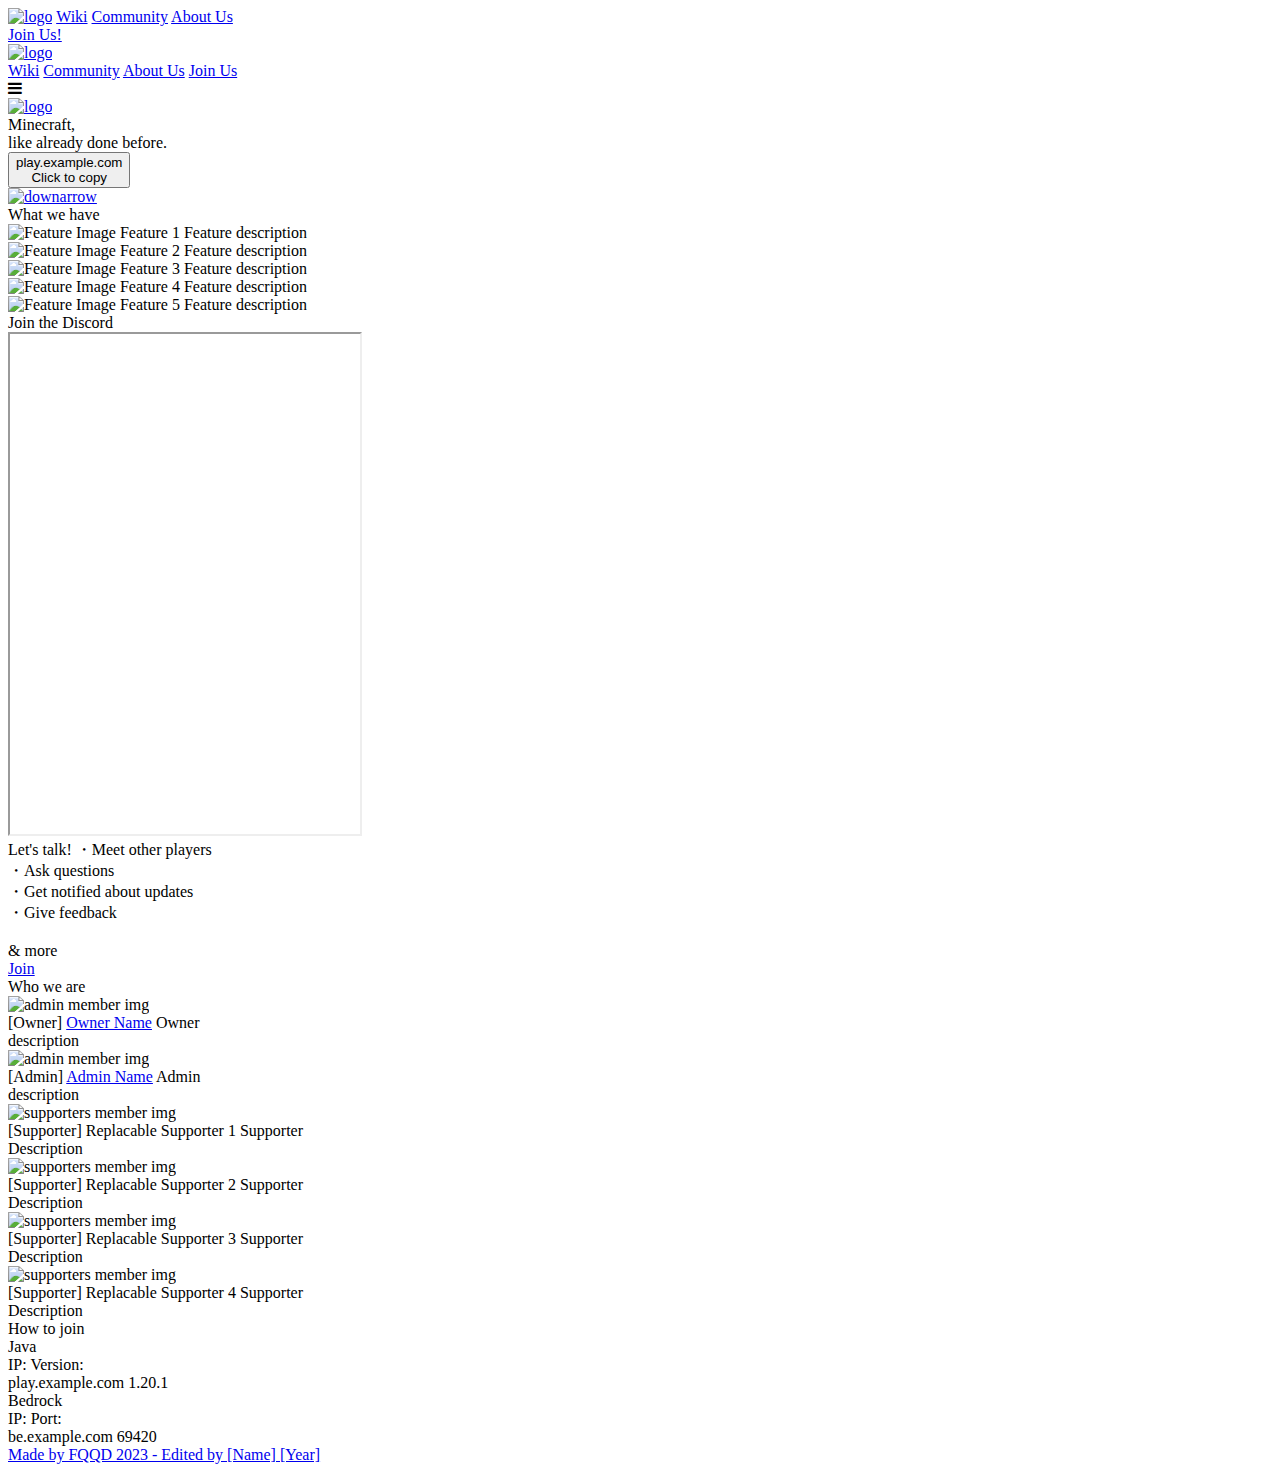
==== index.html @ b7c347bc "moved css" ====
<!DOCTYPE html>
<html lang="en">
  <head>
    <meta charset="UTF-8">
    <meta http-equiv="X-UA-Compatible" content="IE=edge">
    <meta name="viewport" content="width=device-width, initial-scale=1.0">
    <title>[Minecraft Server Name]</title>
    <link rel="icon" type="image/png" href="media/favicon.png">
    <link rel="stylesheet" href="css/style.css">
    <link href="https://fonts.bunny.net/css?family=Space+Grotesk:wght@500&display=swap" rel="stylesheet">
    <link rel="stylesheet" href="https://cdnjs.cloudflare.com/ajax/libs/font-awesome/4.7.0/css/font-awesome.min.css">
</head>
<body>
    <script src="https://ajax.googleapis.com/ajax/libs/jquery/3.5.1/jquery.min.js"></script>
    <nav class="desktop_navbar">
      <a href="#"><img class="desktop_navbar_logo_img" src="media/logo_small.png" alt="logo"></a>
      <a href="https://wiki.example.com/" class="desktop_navbar_link">Wiki</a>
      <a href="#discord" class="desktop_navbar_link scroll">Community</a>
      <a href="#about" class="desktop_navbar_link scroll">About Us</a>
      <div class="desktop_navbar_link2_div">
          <a href="#join" class="desktop_navbar_link2 scroll">Join Us!</a>
      </div>
    </nav>
    <div class="mobile_navbar">
      <a href="#" class="mobile_navbar_logo_img_a"><img class="mobile_navbar_logo_img" src="media/logo_small.png" alt="logo"></a>
      <div id="mobile_navbar_links">
          <a class="mobile_navbar_link" onclick="mobile_navbar_link_hider()" href="https://wiki.example.com/">Wiki</a>
          <a class="mobile_navbar_link scroll" onclick="mobile_navbar_link_hider()" href="#discord">Community</a>
          <a class="mobile_navbar_link scroll" onclick="mobile_navbar_link_hider()" href="#about">About Us</a>
          <a class="mobile_navbar_link scroll" onclick="mobile_navbar_link_hider()" href="#join">Join Us</a>
        </div>
        <div class="icon" onclick="mobile_navbar_link_hider()">
            <i class="fa fa-bars"></i>
        </div>
        <script>
            function mobile_navbar_link_hider() {
            var x = document.getElementById("mobile_navbar_links");
            if (x.style.display === "flex") {
                x.style.display = "none";
            } else {
                x.style.display = "flex";
            }
            } 
        </script>
    </div>
    <div class="mainflex">
      <div class="main1">
        <a class="main1_logo_a" href="#">
          <img class="main1_logo" src="media/logo.png" alt="logo">
        </a>
        <div class="main1_description">
          <a>Minecraft,<br>like</a>
          <a class="main1_actcent">already done before</a><a>.</a>
        </div>
        <div class="main1_ipcopier_div">
          <button class="main1_ipcopier" onclick="copyText()" type="button">
            <span class="main1_ipcopier_text1">play.example.com</span>
            <br>
            <span class="main1_ipcopier_text2">Click to copy</span>
          </button>
          <script>
            function copyText() {
                navigator.clipboard.writeText
            ("play.example.com");
                }
            $(document).ready(function() {
            $('.main1_ipcopier').click(function() {
                var popup = $('<div>', { class: 'main1_popup' })
                .append($('<h3 class="copy_confirm">').text('Copied IP to clipboard'))
                $(this).after(popup);
                setTimeout(function() {
                popup.remove();
                }, 1000);
            });
            });
        </script>
        </div>
        <a href="#more" class="scroll">
          <img alt="downarrow" class="main1_downarrow" src="media/downarrow.png">
        </a>
        <script>
          const scrollLinks = document.querySelectorAll('.scroll');
          scrollLinks.forEach(function(link) {
            link.addEventListener('click', function(event) {
              event.preventDefault();
              const target = document.querySelector(link.getAttribute('href'));
              const offsetTop = target.offsetTop;
              window.scrollTo({
                top: offsetTop,
                behavior: 'smooth'
              });
            });
          });
        </script>
      </div>
      <div id="more"></div>
      <div class="main2">
        <a class="headline">What we have</a>
        <div class="main2_features_div">
          <div class="main2_feature">
            <img class="main2_feature_img" alt="Feature Image" src="media/placeholder.png">
            <a class="main2_feature_headline">Feature 1</a>
            <a class="main2_feature_text">Feature description</a>
          </div>
          <div class="main2_feature">
            <img class="main2_feature_img" alt="Feature Image" src="media/placeholder.png">
            <a class="main2_feature_headline">Feature 2</a>
            <a class="main2_feature_text">Feature description</a>
          </div>
          <div class="main2_feature">
            <img class="main2_feature_img" alt="Feature Image" src="media/placeholder.png">
            <a class="main2_feature_headline">Feature 3</a>
            <a class="main2_feature_text">Feature description</a>
          </div>
          <div class="main2_feature">
            <img class="main2_feature_img" alt="Feature Image" src="media/placeholder.png">
            <a class="main2_feature_headline">Feature 4</a>
            <a class="main2_feature_text">Feature description</a>
          </div>
          <div class="main2_feature">
            <img class="main2_feature_img" alt="Feature Image" src="media/placeholder.png">
            <a class="main2_feature_headline">Feature 5</a>
            <a class="main2_feature_text">Feature description</a>
          </div>
        </div>
      </div>
      <div id="discord"></div>
      <div class="main4">
        <a class="headline">Join the Discord</a>
        <div class="main4_dc_div">
          <iframe class="main4_dc_widget" src="https://imgur.com/78RPeUY.png" width="350" height="500" title="discord" sandbox="allow-popups allow-popups-to-escape-sandbox allow-same-origin allow-scripts"></iframe>
          <div class="main4_dc_description_div">
            <a class="main4_dc_description_title">Let's talk!</a>
            <a class="main4_dc_description"> ・Meet other players <br> ・Ask questions <br> ・Get notified about updates <br> ・Give feedback  <br><br> &amp; more </a>
            <a href="https://discord.gg/INVITE" class="main4_dc_button_a">
              <div class="main4_dc_button">Join</div>
            </a>
          </div>
        </div>
      </div>
      <div id="about"></div>
      <div class="main5">
        <a class="headline">Who we are</a>
        <div class="main5_admin_div">
          <div class="main5_admins_div main5_admins_dev_type2">
            <img class="main5_admins_img" alt="admin member img" src="media/member_placeholder.webp">
            <div class="main5_admins_description_div">
              <a class="main5_admins_description_rank main5_admins_description_rank_owner">[Owner]</a>
              <a class="main5_admins_description_title" href="https://example.com">Owner Name</a>
              <a class="main5_admins_description">Owner<br>description</a>
            </div>
          </div>
          <div class="main5_admins_div main5_admins_dev_type1">
            <img class="main5_admins_img" alt="admin member img" src="media/member_placeholder.webp">
            <div class="main5_admins_description_div">
              <a class="main5_admins_description_rank main5_admins_description_rank_admin">[Admin]</a>
              <a class="main5_admins_description_title" href="https://example.com">Admin Name</a>
              <a class="main5_admins_description">Admin<br>description</a>
            </div>
          </div>
        </div>
        <div class="main5_supporter_div">
          <div class="main5_supporters_div">
            <img class="main5_supporters_img" alt="supporters member img" src="media/member_placeholder.webp">
            <div class="main5_supporters_description_div">
              <a class="main5_supporters_description_rank main5_supporters_description_rank_supporter">[Supporter]</a>
              <a class="main5_supporters_description_title">Replacable Supporter 1</a>
              <a class="main5_supporters_description">Supporter<br>Description</a>
            </div>
          </div>
          <div class="main5_supporters_div">
            <img class="main5_supporters_img" alt="supporters member img" src="media/member_placeholder.webp">
            <div class="main5_supporters_description_div">
              <a class="main5_supporters_description_rank main5_supporters_description_rank_supporter">[Supporter]</a>
              <a class="main5_supporters_description_title">Replacable Supporter 2</a>
              <a class="main5_supporters_description">Supporter<br>Description</a>
            </div>
          </div>
          <div class="main5_supporters_div">
            <img class="main5_supporters_img" alt="supporters member img" src="media/member_placeholder.webp">
            <div class="main5_supporters_description_div">
              <a class="main5_supporters_description_rank main5_supporters_description_rank_supporter">[Supporter]</a>
              <a class="main5_supporters_description_title">Replacable Supporter 3</a>
              <a class="main5_supporters_description">Supporter<br>Description</a>
            </div>
          </div>
          <div class="main5_supporters_div">
            <img class="main5_supporters_img" alt="supporters member img" src="media/member_placeholder.webp">
            <div class="main5_supporters_description_div">
              <a class="main5_supporters_description_rank main5_supporters_description_rank_supporter">[Supporter]</a>
              <a class="main5_supporters_description_title">Replacable Supporter 4</a>
              <a class="main5_supporters_description">Supporter<br>Description</a>
            </div>
          </div>
        </div>
      </div>
      <div id="join"></div>
      <div class="main3">
        <a class="headline">How to join</a>
        <div class="main3_join_div_div">
          <div class="main3_join_div">
            <a class="main3_join_title">Java</a>
            <div class="main3_join_content_div">
              <div class="main3_join_categories">
                <a>IP:</a>
                <a>Version:</a>
              </div>
              <div class="main3_join_values">
                <a>play.example.com</a>
                <a>1.20.1</a>
              </div>
            </div>
          </div>
          <div class="main3_join_div">
            <a class="main3_join_title">Bedrock</a>
            <div class="main3_join_content_div">
              <div class="main3_join_categories">
                <a>IP:</a>
                <a>Port:</a>
              </div>
              <div class="main3_join_values">
                <a>be.example.com</a>
                <a>69420</a>
              </div>
            </div>
          </div>
        </div>
      </div>
    </div>
    <footer class="copyright_div">
      <a href="https://github.com/FQQD/MCServer-Web-Template" class="copyright">Made by FQQD 2023 - Edited by [Name] [Year]</a>
    </footer>
  </body>
</html>
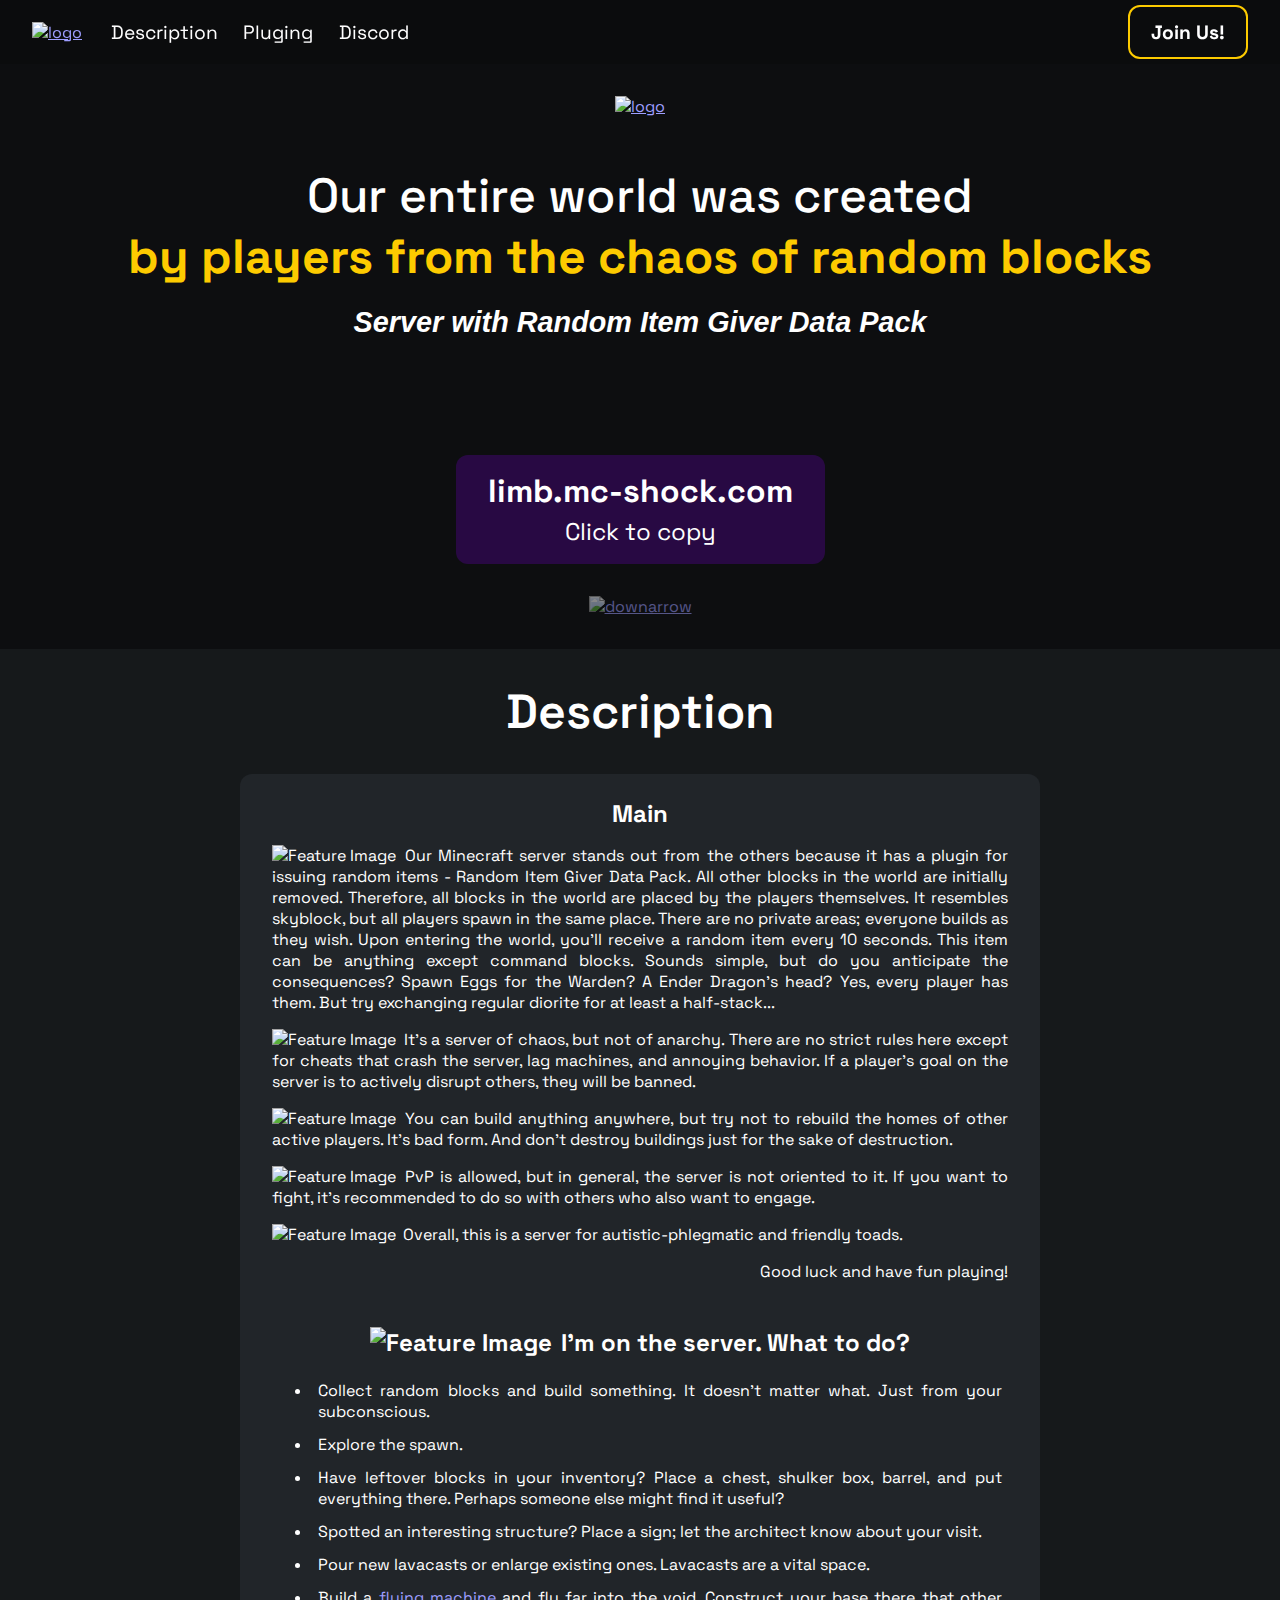
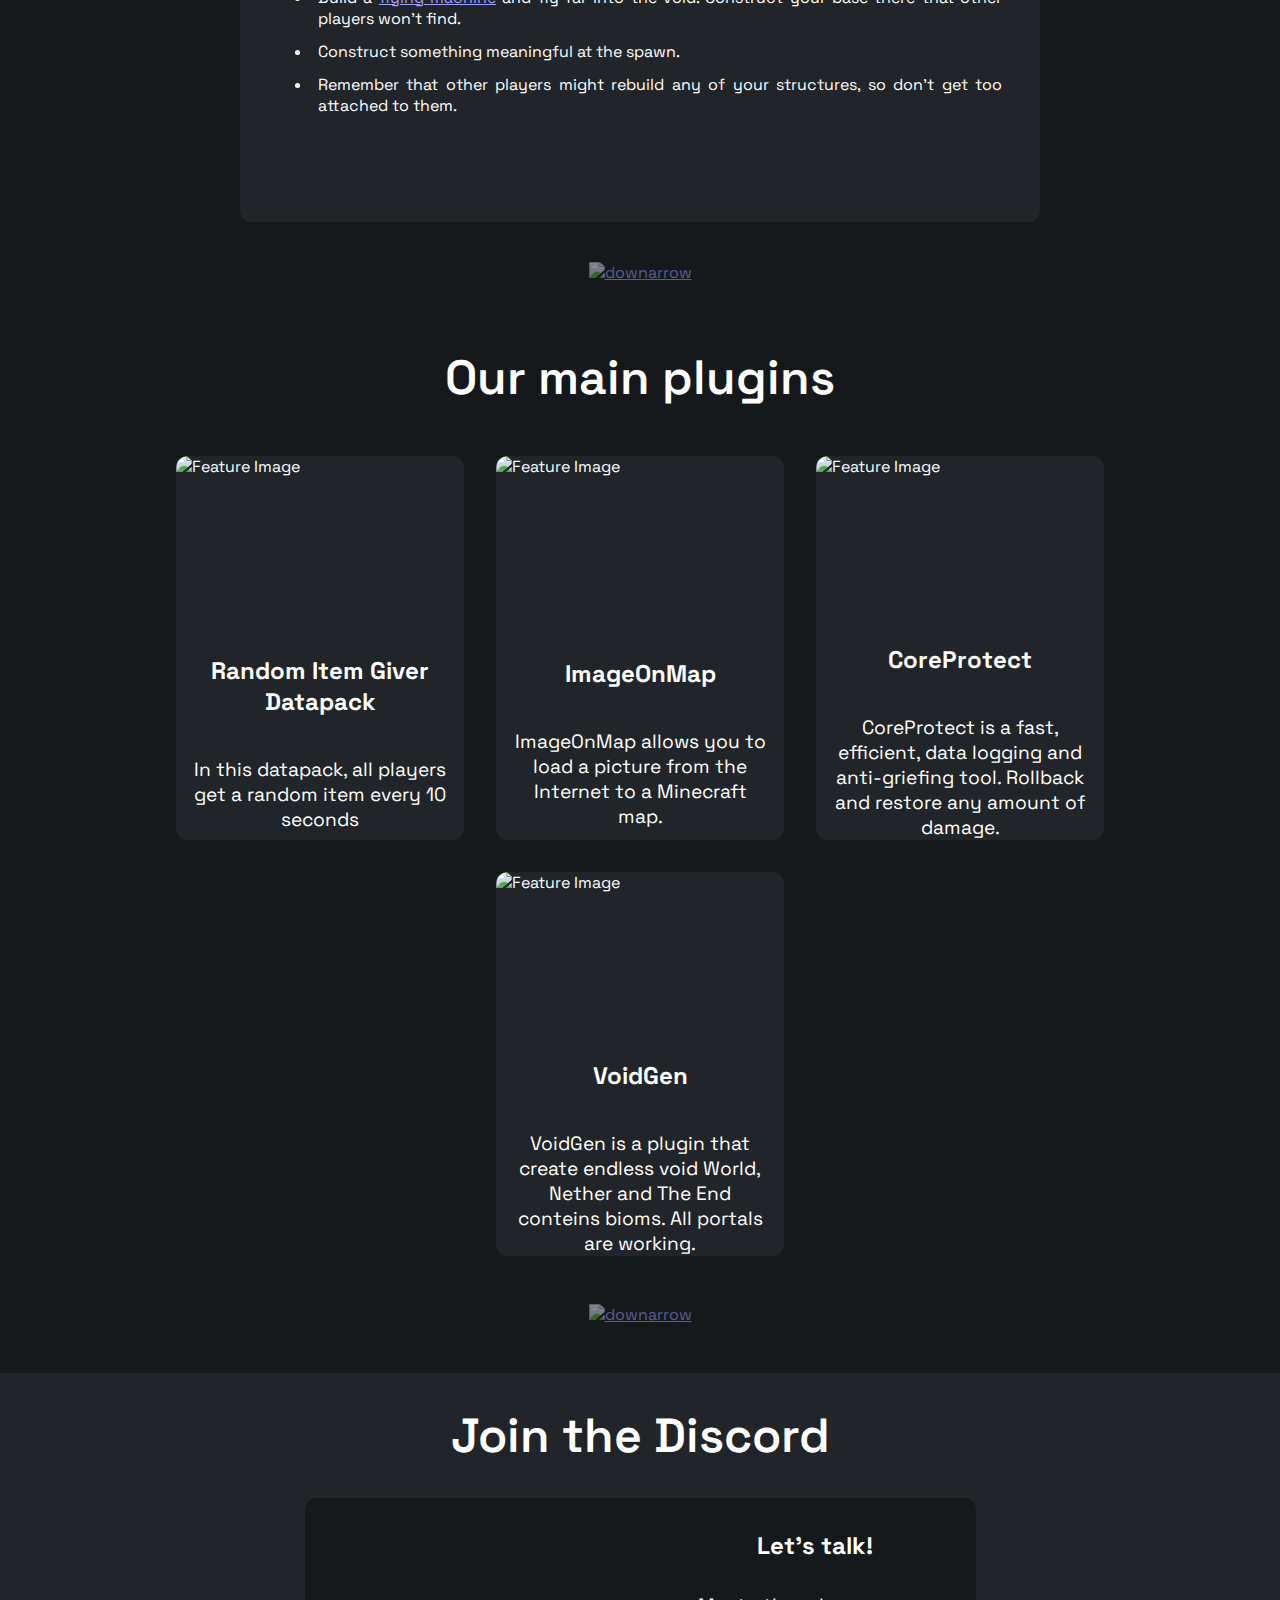
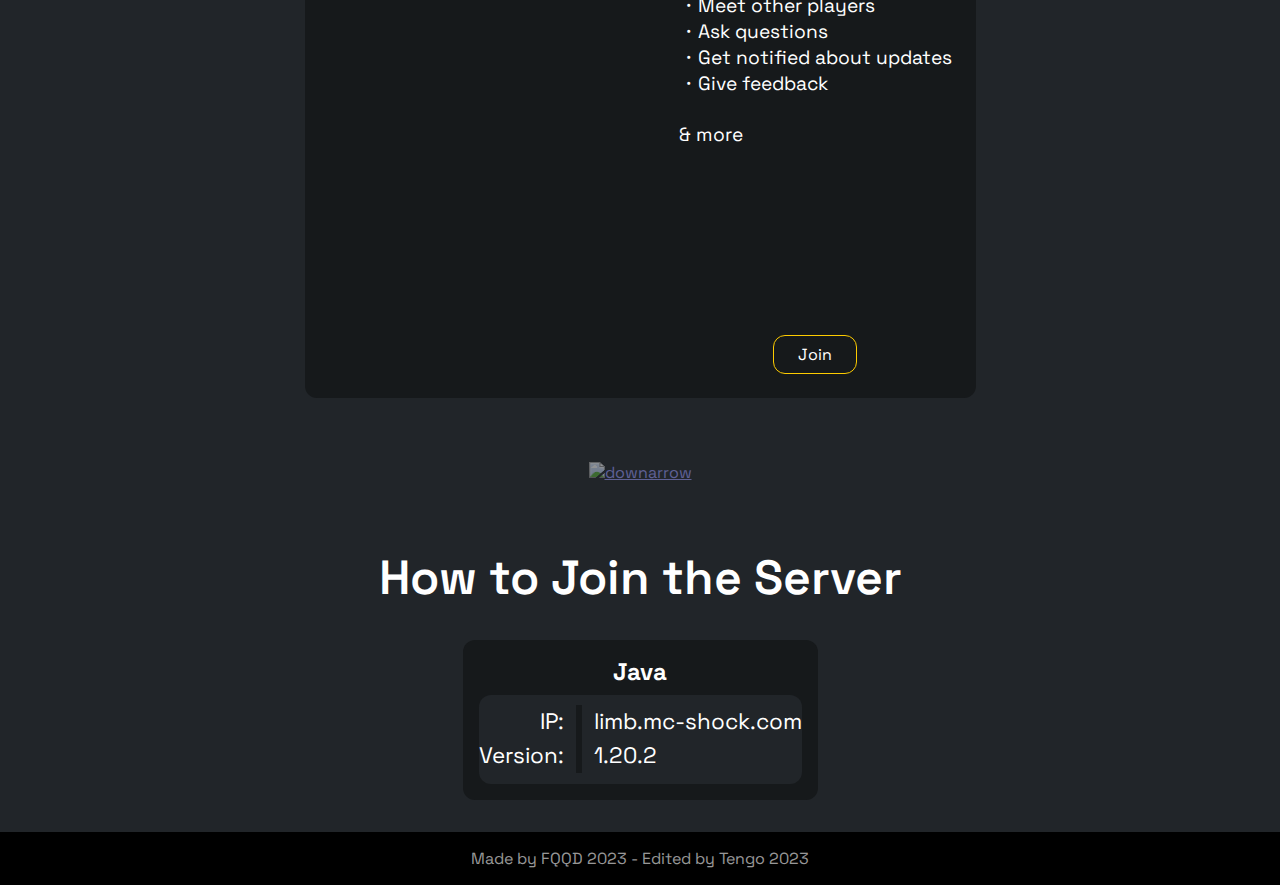
==== commit fbc49718: "server IP changed, visitor counter added, small fixes" ====
--- a/index.html
+++ b/index.html
@@ -1,6 +1,6 @@
 <!DOCTYPE html>
 <html lang="en">
-  <head>
+<head>
     <meta charset="UTF-8">
     <meta http-equiv="X-UA-Compatible" content="IE=edge">
     <meta name="viewport" content="width=device-width, initial-scale=1.0">
@@ -9,226 +9,323 @@
     <link rel="stylesheet" href="css/style.css">
     <link href="https://fonts.bunny.net/css?family=Space+Grotesk:wght@500&display=swap" rel="stylesheet">
     <link rel="stylesheet" href="https://cdnjs.cloudflare.com/ajax/libs/font-awesome/4.7.0/css/font-awesome.min.css">
+    <script src="https://ajax.googleapis.com/ajax/libs/jquery/3.5.1/jquery.min.js"></script>
+    <script src="js/main.js"></script>
 </head>
+
 <body>
-    <script src="https://ajax.googleapis.com/ajax/libs/jquery/3.5.1/jquery.min.js"></script>
-    <nav class="desktop_navbar">
-      <a href="#"><img class="desktop_navbar_logo_img" src="media/logo_small.png" alt="logo"></a>
-      <a href="https://wiki.example.com/" class="desktop_navbar_link">Wiki</a>
-      <a href="#discord" class="desktop_navbar_link scroll">Community</a>
-      <a href="#about" class="desktop_navbar_link scroll">About Us</a>
-      <div class="desktop_navbar_link2_div">
-          <a href="#join" class="desktop_navbar_link2 scroll">Join Us!</a>
-      </div>
-    </nav>
-    <div class="mobile_navbar">
-      <a href="#" class="mobile_navbar_logo_img_a"><img class="mobile_navbar_logo_img" src="media/logo_small.png" alt="logo"></a>
-      <div id="mobile_navbar_links">
-          <a class="mobile_navbar_link" onclick="mobile_navbar_link_hider()" href="https://wiki.example.com/">Wiki</a>
-          <a class="mobile_navbar_link scroll" onclick="mobile_navbar_link_hider()" href="#discord">Community</a>
-          <a class="mobile_navbar_link scroll" onclick="mobile_navbar_link_hider()" href="#about">About Us</a>
-          <a class="mobile_navbar_link scroll" onclick="mobile_navbar_link_hider()" href="#join">Join Us</a>
-        </div>
-        <div class="icon" onclick="mobile_navbar_link_hider()">
-            <i class="fa fa-bars"></i>
-        </div>
-        <script>
-            function mobile_navbar_link_hider() {
-            var x = document.getElementById("mobile_navbar_links");
-            if (x.style.display === "flex") {
-                x.style.display = "none";
-            } else {
-                x.style.display = "flex";
-            }
-            } 
-        </script>
-    </div>
-    <div class="mainflex">
-      <div class="main1">
+<nav class="desktop_navbar">
+    <a href="#"><img class="desktop_navbar_logo_img" src="media/logo_small.png" alt="logo"></a>
+    <!--<a href="https://wiki.example.com/" class="desktop_navbar_link">Wiki</a>-->
+    <a href="#description" class="desktop_navbar_link scroll">Description</a>
+    <a href="#plugins" class="desktop_navbar_link scroll">Pluging</a>
+    <a href="#discord" class="desktop_navbar_link scroll">Discord</a>
+    <!--<a href="#about" class="desktop_navbar_link scroll">About Us</a>-->
+    <div class="desktop_navbar_link2_div">
+        <a href="#join" class="desktop_navbar_link2 scroll">Join Us!</a>
+    </div>
+</nav>
+<div class="mobile_navbar">
+    <a href="#" class="mobile_navbar_logo_img_a"><img class="mobile_navbar_logo_img" src="media/logo_small.png"
+                                                      alt="logo"></a>
+    <div id="mobile_navbar_links">
+        <!--<a class="mobile_navbar_link" onclick="mobile_navbar_link_hider()" href="https://wiki.example.com/">Wiki</a>-->
+        <a class="mobile_navbar_link scroll" onclick="mobile_navbar_link_hider()" href="#description">Description</a>
+        <a class="mobile_navbar_link scroll" onclick="mobile_navbar_link_hider()" href="#plugins">Pluging</a>
+        <a class="mobile_navbar_link scroll" onclick="mobile_navbar_link_hider()" href="#discord">Discord</a>
+        <!--<a class="mobile_navbar_link scroll" onclick="mobile_navbar_link_hider()" href="#about">About Us</a>-->
+        <a class="mobile_navbar_link scroll" onclick="mobile_navbar_link_hider()" href="#join">Join Us</a>
+    </div>
+    <div class="icon" onclick="mobile_navbar_link_hider()">
+        <i class="fa fa-bars"></i>
+    </div>
+</div>
+
+<div class="mainflex">
+    <div class="main1">
         <a class="main1_logo_a" href="#">
-          <img class="main1_logo" src="media/logo.png" alt="logo">
+            <img class="main1_logo" src="media/logo.png" alt="logo">
         </a>
         <div class="main1_description">
-          <a>Minecraft,<br>like</a>
-          <a class="main1_actcent">already done before</a><a>.</a>
+            <a>Our entire world was created</a><br>
+            <a class="main1_actcent">by players from the chaos of random blocks</a><br>
+            <h1>Server with Random Item Giver Data Pack</h1>
         </div>
         <div class="main1_ipcopier_div">
-          <button class="main1_ipcopier" onclick="copyText()" type="button">
-            <span class="main1_ipcopier_text1">play.example.com</span>
-            <br>
-            <span class="main1_ipcopier_text2">Click to copy</span>
-          </button>
-          <script>
-            function copyText() {
-                navigator.clipboard.writeText
-            ("play.example.com");
-                }
-            $(document).ready(function() {
-            $('.main1_ipcopier').click(function() {
-                var popup = $('<div>', { class: 'main1_popup' })
-                .append($('<h3 class="copy_confirm">').text('Copied IP to clipboard'))
-                $(this).after(popup);
-                setTimeout(function() {
-                popup.remove();
-                }, 1000);
-            });
-            });
-        </script>
-        </div>
-        <a href="#more" class="scroll">
-          <img alt="downarrow" class="main1_downarrow" src="media/downarrow.png">
-        </a>
-        <script>
-          const scrollLinks = document.querySelectorAll('.scroll');
-          scrollLinks.forEach(function(link) {
-            link.addEventListener('click', function(event) {
-              event.preventDefault();
-              const target = document.querySelector(link.getAttribute('href'));
-              const offsetTop = target.offsetTop;
-              window.scrollTo({
-                top: offsetTop,
-                behavior: 'smooth'
-              });
-            });
-          });
-        </script>
-      </div>
-      <div id="more"></div>
-      <div class="main2">
-        <a class="headline">What we have</a>
+            <button class="main1_ipcopier" onclick="copyText()" type="button">
+                <span class="main1_ipcopier_text1">limb.mc-shock.com</span>
+                <br>
+                <span class="main1_ipcopier_text2">Click to copy</span>
+            </button>
+        </div>
+        <a href="#description" class="scroll">
+            <img alt="downarrow" class="main1_downarrow" src="media/downarrow.png">
+        </a>
+    </div>
+
+    <div id="description"></div>
+    <div class="main5">
+
+        <a class="headline">Description</a>
+        <div class="main5_admin_div">
+            <div class="main5_admins_div main5_admins_dev_type2">
+
+                <div class="text-justify">
+                    <p class="main5_admins_description_title">Main</p>
+                    <p><img class="icon_img" alt="Feature Image" src="media/information.png">
+                        Our Minecraft server stands out from the others because it has a plugin for issuing random
+                        items - Random Item Giver Data Pack. All other blocks in the world are initially removed.
+                        Therefore, all blocks in the world
+                        are placed by the players themselves. It resembles skyblock, but all players spawn in the same
+                        place. There are no private areas; everyone builds as they wish. Upon entering the world, you'll
+                        receive a random item every 10 seconds. This item can be anything except command blocks. Sounds
+                        simple, but do you anticipate the consequences? Spawn Eggs for the Warden? A Ender Dragon's
+                        head? Yes, every player has them. But try exchanging regular diorite for at least a
+                        half-stack...
+                    </p>
+                    <p><img class="icon_img" alt="Feature Image" src="media/noanarchy.png">
+                        It's a server of chaos, but not of anarchy. There are no strict rules here except for cheats
+                        that crash the server, lag machines, and annoying behavior. If a player's goal on the server is
+                        to actively disrupt others, they will be banned.
+                    </p>
+                    <p><img class="icon_img" alt="Feature Image" src="media/build.png">
+                        You can build anything anywhere, but try not to rebuild the homes of other active players. It's
+                        bad form. And don't destroy buildings just for the sake of destruction.
+                    </p>
+
+                    <p><img class="icon_img" alt="Feature Image" src="media/pvp.png">
+                        PvP is allowed, but in general, the server is not oriented to it. If you want to fight, it's
+                        recommended to do so with others who also want
+                        to engage.
+                    </p>
+                    <p><img class="icon_img" alt="Feature Image" src="media/toad.png">
+                        Overall, this is a server for autistic-phlegmatic and friendly toads.
+                    </p>
+                    <p class="text-right">
+                        Good luck and have fun playing!
+                    </p>
+
+                    <p class="main5_admins_description_title">
+                        <img class="icon_img" alt="Feature Image" src="media/to-do-list.png">
+                        I'm on the server. What to do?</p>
+
+                    <ul>
+                        <li>Collect random blocks and build something. It doesn't matter what. Just from your
+                            subconscious.
+                        </li>
+                        <li>Explore the spawn.
+                        </li>
+                        <li>Have leftover blocks in your inventory? Place a chest, shulker box, barrel, and put
+                            everything there. Perhaps someone else might find it useful?
+                        </li>
+                        <li>Spotted an interesting structure? Place a sign; let the architect know about your visit.
+                        </li>
+                        <li>Pour new lavacasts or enlarge existing ones. Lavacasts are a vital space.
+                        </li>
+                        <li>Build a <a href="https://www.youtube.com/watch?v=1fvyv4q4bqU">flying machine</a> and fly far
+                            into the void. Construct your base there that
+                            other players won't find.
+                        </li>
+                        <li>Construct something meaningful at the spawn.
+                        </li>
+                        <li>Remember that other players might rebuild any of your structures, so don't get too attached
+                            to them.
+                        </li>
+                    </ul>
+                    <br>
+                    <br>
+                    <br>
+
+                </div>
+            </div>
+        </div>
+        <a href="#plugins" class="scroll">
+            <img alt="downarrow" class="main1_downarrow" src="media/downarrow.png">
+        </a>
+    </div>
+
+    <div id="plugins"></div>
+    <div class="main2">
+
+        <a class="headline">Our main plugins</a>
         <div class="main2_features_div">
-          <div class="main2_feature">
-            <img class="main2_feature_img" alt="Feature Image" src="media/placeholder.png">
-            <a class="main2_feature_headline">Feature 1</a>
-            <a class="main2_feature_text">Feature description</a>
-          </div>
-          <div class="main2_feature">
-            <img class="main2_feature_img" alt="Feature Image" src="media/placeholder.png">
-            <a class="main2_feature_headline">Feature 2</a>
-            <a class="main2_feature_text">Feature description</a>
-          </div>
-          <div class="main2_feature">
-            <img class="main2_feature_img" alt="Feature Image" src="media/placeholder.png">
-            <a class="main2_feature_headline">Feature 3</a>
-            <a class="main2_feature_text">Feature description</a>
-          </div>
-          <div class="main2_feature">
-            <img class="main2_feature_img" alt="Feature Image" src="media/placeholder.png">
-            <a class="main2_feature_headline">Feature 4</a>
-            <a class="main2_feature_text">Feature description</a>
-          </div>
-          <div class="main2_feature">
-            <img class="main2_feature_img" alt="Feature Image" src="media/placeholder.png">
-            <a class="main2_feature_headline">Feature 5</a>
-            <a class="main2_feature_text">Feature description</a>
-          </div>
-        </div>
-      </div>
-      <div id="discord"></div>
-      <div class="main4">
+
+            <a href="random-item-giver-datapack.html">
+                <div class="main2_feature">
+                    <img class="main2_feature_img" alt="Feature Image" src="media/random-item-giver-thumbnail.webp">
+                    <p class="main2_feature_headline">Random Item Giver Datapack</p>
+                    <p class="main2_feature_text">In this datapack, all players get a random item every 10 seconds</p>
+                </div>
+            </a>
+            <a href="image-on-map.html">
+                <div class="main2_feature">
+                    <img class="main2_feature_img" alt="Feature Image" src="media/ImageOnMap.jpg">
+                    <p class="main2_feature_headline">ImageOnMap</p>
+                    <p class="main2_feature_text">ImageOnMap allows you to load a picture from the Internet to a
+                        Minecraft map.</p>
+                </div>
+            </a>
+            <a href="core-protect.html">
+                <div class="main2_feature">
+                    <img class="main2_feature_img" alt="Feature Image" src="media/coreprotect.jpg">
+                    <p class="main2_feature_headline">CoreProtect</p>
+                    <p class="main2_feature_text">CoreProtect is a fast, efficient, data logging and anti-griefing tool.
+                        Rollback and restore any amount of damage.</p>
+                </div>
+            </a>
+            <a href="voidgen.html">
+                <div class="main2_feature">
+                    <img class="main2_feature_img" alt="Feature Image" src="media/voidgen.jpg">
+                    <p class="main2_feature_headline">VoidGen</p>
+                    <p class="main2_feature_text">VoidGen is a plugin that create endless void World, Nether and The End
+                        conteins bioms. All portals are working.</p>
+                </div>
+            </a>
+        </div>
+        <a href="#discord" class="scroll">
+            <img alt="downarrow" class="main1_downarrow" src="media/downarrow.png">
+        </a>
+    </div>
+
+    <div id="discord"></div>
+    <div class="main4">
         <a class="headline">Join the Discord</a>
         <div class="main4_dc_div">
-          <iframe class="main4_dc_widget" src="https://imgur.com/78RPeUY.png" width="350" height="500" title="discord" sandbox="allow-popups allow-popups-to-escape-sandbox allow-same-origin allow-scripts"></iframe>
-          <div class="main4_dc_description_div">
-            <a class="main4_dc_description_title">Let's talk!</a>
-            <a class="main4_dc_description"> ・Meet other players <br> ・Ask questions <br> ・Get notified about updates <br> ・Give feedback  <br><br> &amp; more </a>
-            <a href="https://discord.gg/INVITE" class="main4_dc_button_a">
-              <div class="main4_dc_button">Join</div>
-            </a>
-          </div>
-        </div>
-      </div>
-      <div id="about"></div>
-      <div class="main5">
+            <iframe src="https://discord.com/widget?id=1183134578572017745&theme=dark" width="350" height="500"
+                    allowtransparency="true" frameborder="0"
+                    sandbox="allow-popups allow-popups-to-escape-sandbox allow-same-origin allow-scripts"></iframe>
+            <div class="main4_dc_description_div">
+                <a class="main4_dc_description_title">Let's talk!</a>
+                <a class="main4_dc_description"> ・Meet other players <br> ・Ask questions <br> ・Get notified about
+                    updates <br> ・Give feedback <br><br> &amp; more </a>
+                <a href="https://discord.gg/N98Z4FDWjE" class="main4_dc_button_a">
+                    <div class="main4_dc_button">Join</div>
+                </a>
+            </div>
+        </div>
+        <a href="#join" class="scroll">
+            <img alt="downarrow" class="main1_downarrow" src="media/downarrow.png">
+        </a>
+    </div>
+
+    <!--
+    <div id="about"></div>
+    <div class="main5">
         <a class="headline">Who we are</a>
         <div class="main5_admin_div">
-          <div class="main5_admins_div main5_admins_dev_type2">
-            <img class="main5_admins_img" alt="admin member img" src="media/member_placeholder.webp">
-            <div class="main5_admins_description_div">
-              <a class="main5_admins_description_rank main5_admins_description_rank_owner">[Owner]</a>
-              <a class="main5_admins_description_title" href="https://example.com">Owner Name</a>
-              <a class="main5_admins_description">Owner<br>description</a>
+            <div class="main5_admins_div main5_admins_dev_type2">
+                <img class="main5_admins_img" alt="admin member img" src="media/member_placeholder.webp">
+                <div class="main5_admins_description_div">
+                    <a class="main5_admins_description_rank main5_admins_description_rank_owner">[Owner]</a>
+                    <a class="main5_admins_description_title" href="https://example.com">Owner Name</a>
+                    <a class="main5_admins_description">Owner<br>description</a>
+                </div>
+            </div>
+            <div class="main5_admins_div main5_admins_dev_type1">
+                <img class="main5_admins_img" alt="admin member img" src="media/member_placeholder.webp">
+                <div class="main5_admins_description_div">
+                    <a class="main5_admins_description_rank main5_admins_description_rank_admin">[Admin]</a>
+                    <a class="main5_admins_description_title" href="https://example.com">Admin Name</a>
+                    <a class="main5_admins_description">Admin<br>description</a>
+                </div>
+            </div>
+        </div>
+        <div class="main5_supporter_div">
+            <div class="main5_supporters_div">
+                <img class="main5_supporters_img" alt="supporters member img" src="media/member_placeholder.webp">
+                <div class="main5_supporters_description_div">
+                    <a class="main5_supporters_description_rank main5_supporters_description_rank_supporter">[Supporter]</a>
+                    <a class="main5_supporters_description_title">Replacable Supporter 1</a>
+                    <a class="main5_supporters_description">Supporter<br>Description</a>
+                </div>
+            </div>
+            <div class="main5_supporters_div">
+                <img class="main5_supporters_img" alt="supporters member img" src="media/member_placeholder.webp">
+                <div class="main5_supporters_description_div">
+                    <a class="main5_supporters_description_rank main5_supporters_description_rank_supporter">[Supporter]</a>
+                    <a class="main5_supporters_description_title">Replacable Supporter 2</a>
+                    <a class="main5_supporters_description">Supporter<br>Description</a>
+                </div>
+            </div>
+            <div class="main5_supporters_div">
+                <img class="main5_supporters_img" alt="supporters member img" src="media/member_placeholder.webp">
+                <div class="main5_supporters_description_div">
+                    <a class="main5_supporters_description_rank main5_supporters_description_rank_supporter">[Supporter]</a>
+                    <a class="main5_supporters_description_title">Replacable Supporter 3</a>
+                    <a class="main5_supporters_description">Supporter<br>Description</a>
+                </div>
+            </div>
+            <div class="main5_supporters_div">
+                <img class="main5_supporters_img" alt="supporters member img" src="media/member_placeholder.webp">
+                <div class="main5_supporters_description_div">
+                    <a class="main5_supporters_description_rank main5_supporters_description_rank_supporter">[Supporter]</a>
+                    <a class="main5_supporters_description_title">Replacable Supporter 4</a>
+                    <a class="main5_supporters_description">Supporter<br>Description</a>
+                </div>
+            </div>
+        </div>
+        <a href="#join" class="scroll">
+            <img alt="downarrow" class="main1_downarrow" src="media/downarrow.png">
+        </a>
+    </div>
+    -->
+    <div id="join"></div>
+    <div class="main3">
+        <a class="headline">How to Join the Server</a>
+        <div class="main3_join_div_div">
+            <div class="main3_join_div">
+                <a class="main3_join_title">Java</a>
+                <div class="main3_join_content_div">
+                    <div class="main3_join_categories">
+                        <a>IP:</a>
+                        <a>Version:</a>
+                    </div>
+                    <div class="main3_join_values">
+                        <a>limb.mc-shock.com</a>
+                        <a>1.20.2</a>
+                    </div>
+                </div>
+            </div>
+            <!--
+            <div class="main3_join_div">
+              <a class="main3_join_title">Bedrock</a>
+              <div class="main3_join_content_div">
+                <div class="main3_join_categories">
+                  <a>IP:</a>
+                  <a>Port:</a>
+                </div>
+                <div class="main3_join_values">
+                  <a>be.example.com</a>
+                  <a>69420</a>
+                </div>
+              </div>
             </div>
           </div>
-          <div class="main5_admins_div main5_admins_dev_type1">
-            <img class="main5_admins_img" alt="admin member img" src="media/member_placeholder.webp">
-            <div class="main5_admins_description_div">
-              <a class="main5_admins_description_rank main5_admins_description_rank_admin">[Admin]</a>
-              <a class="main5_admins_description_title" href="https://example.com">Admin Name</a>
-              <a class="main5_admins_description">Admin<br>description</a>
-            </div>
-          </div>
-        </div>
-        <div class="main5_supporter_div">
-          <div class="main5_supporters_div">
-            <img class="main5_supporters_img" alt="supporters member img" src="media/member_placeholder.webp">
-            <div class="main5_supporters_description_div">
-              <a class="main5_supporters_description_rank main5_supporters_description_rank_supporter">[Supporter]</a>
-              <a class="main5_supporters_description_title">Replacable Supporter 1</a>
-              <a class="main5_supporters_description">Supporter<br>Description</a>
-            </div>
-          </div>
-          <div class="main5_supporters_div">
-            <img class="main5_supporters_img" alt="supporters member img" src="media/member_placeholder.webp">
-            <div class="main5_supporters_description_div">
-              <a class="main5_supporters_description_rank main5_supporters_description_rank_supporter">[Supporter]</a>
-              <a class="main5_supporters_description_title">Replacable Supporter 2</a>
-              <a class="main5_supporters_description">Supporter<br>Description</a>
-            </div>
-          </div>
-          <div class="main5_supporters_div">
-            <img class="main5_supporters_img" alt="supporters member img" src="media/member_placeholder.webp">
-            <div class="main5_supporters_description_div">
-              <a class="main5_supporters_description_rank main5_supporters_description_rank_supporter">[Supporter]</a>
-              <a class="main5_supporters_description_title">Replacable Supporter 3</a>
-              <a class="main5_supporters_description">Supporter<br>Description</a>
-            </div>
-          </div>
-          <div class="main5_supporters_div">
-            <img class="main5_supporters_img" alt="supporters member img" src="media/member_placeholder.webp">
-            <div class="main5_supporters_description_div">
-              <a class="main5_supporters_description_rank main5_supporters_description_rank_supporter">[Supporter]</a>
-              <a class="main5_supporters_description_title">Replacable Supporter 4</a>
-              <a class="main5_supporters_description">Supporter<br>Description</a>
-            </div>
-          </div>
-        </div>
-      </div>
-      <div id="join"></div>
-      <div class="main3">
-        <a class="headline">How to join</a>
-        <div class="main3_join_div_div">
-          <div class="main3_join_div">
-            <a class="main3_join_title">Java</a>
-            <div class="main3_join_content_div">
-              <div class="main3_join_categories">
-                <a>IP:</a>
-                <a>Version:</a>
-              </div>
-              <div class="main3_join_values">
-                <a>play.example.com</a>
-                <a>1.20.1</a>
-              </div>
-            </div>
-          </div>
-          <div class="main3_join_div">
-            <a class="main3_join_title">Bedrock</a>
-            <div class="main3_join_content_div">
-              <div class="main3_join_categories">
-                <a>IP:</a>
-                <a>Port:</a>
-              </div>
-              <div class="main3_join_values">
-                <a>be.example.com</a>
-                <a>69420</a>
-              </div>
-            </div>
-          </div>
-        </div>
-      </div>
-    </div>
-    <footer class="copyright_div">
-      <a href="https://github.com/FQQD/MCServer-Web-Template" class="copyright">Made by FQQD 2023 - Edited by [Name] [Year]</a>
-    </footer>
-  </body>
+          -->
+        </div>
+    </div>
+</div>
+<footer class="copyright_div">
+    <a href="https://github.com/FQQD/MCServer-Web-Template" class="copyright">Made by FQQD 2023 - Edited by Tengo
+        2023</a>
+</footer>
+
+<!-- Counter and analytics from Smartlook -->
+<script type='text/javascript'>
+    window.smartlook || (function (d) {
+        var o = smartlook = function () {
+            o.api.push(arguments)
+        }, h = d.getElementsByTagName('head')[0];
+        var c = d.createElement('script');
+        o.api = new Array();
+        c.async = true;
+        c.type = 'text/javascript';
+        c.charset = 'utf-8';
+        c.src = 'https://web-sdk.smartlook.com/recorder.js';
+        h.appendChild(c);
+    })(document);
+    smartlook('init', '11dc828aec68933df21c583158bdab8140cc1d3c', {region: 'eu'});
+</script>
+
+</body>
 </html>
--- a/css/style.css
+++ b/css/style.css
@@ -0,0 +1,830 @@
+:root {
+    --nice-padding: 6rem;
+    --medium-padding: 3rem;
+    --roundness: 0.75rem;
+    --accent1: #FDCB00;
+    --accent2: #6100aa;
+    --accent2_transp: #6100aa55;
+    --background1: #212529;
+    --background2: #16191b;
+
+
+    color-scheme: dark;
+}
+
+span {
+    font-family: 'Space Grotesk', sans-serif;
+}
+
+body {
+    font-family: 'Space Grotesk', sans-serif;
+    background-color: var(--background1);
+    color: white;
+    margin: 0;
+}
+
+h1{
+    font-size: 1.8rem;
+    font-family: sans-serif;
+    font-style: italic;
+}
+
+li {
+    padding: 6px;
+}
+
+.text-justify {
+    text-align: justify;
+}
+
+.text-justify:after {
+    content: "";
+    display: inline-block;
+    width: 100%;
+}
+
+.text-right {
+    text-align: right;
+}
+
+.text-right:after {
+    content: "";
+    display: inline-block;
+    width: 100%;
+}
+
+#description {
+    padding-top: 5rem;
+    margin-top: -5rem;
+}
+
+#plugins {
+    padding-top: 5rem;
+    margin-top: -5rem;
+}
+
+#discord {
+    padding-top: 5rem;
+    margin-top: -5rem;
+}
+
+#about {
+    padding-top: 5rem;
+    margin-top: -5rem;
+}
+
+#join {
+    padding-top: 5rem;
+    margin-top: -5rem;
+}
+
+.formatted {
+    font-family: "Courier New", sans-serif;
+}
+
+.icon_img {
+    width: 30px;
+    align-self: center;
+    padding-right: 3px;
+}
+
+.banner {
+    display: flex;
+    position: fixed;
+    background-color: #ff000099;
+    width: 100%;
+    height: 3rem;
+    z-index: 10;
+    font-size: 2rem;
+    font-weight: 600;
+    justify-content: center;
+    backdrop-filter: blur(15px);
+    align-content: center;
+    padding-top: .4rem;
+}
+
+
+.headline {
+    margin-top: 2rem;
+    color: #fff;
+    font-size: 3rem;
+    text-align: center;
+    font-weight: 600;
+}
+
+.desktop_navbar {
+    position: fixed;
+    display: flex;
+    height: 4rem;
+    width: 100%;
+    top: 0;
+    right: 0;
+    left: 0;
+    bottom: 0;
+    background-color: #00000022;
+    backdrop-filter: blur(15px);
+    z-index: 5;
+    align-items: center;
+    justify-content: center;
+    flex-direction: row;
+}
+
+.desktop_navbar_logo_img {
+    width: 5rem;
+    padding-left: 2rem;
+    padding-right: 1rem;
+}
+
+.desktop_navbar_link {
+    font-size: 1.2rem;
+    padding: .8rem;
+    transition: all .5s;
+    text-decoration: none;
+    color: #fff;
+    text-align: center;
+}
+
+.desktop_navbar_link:hover {
+    color: var(--accent1);
+}
+
+.desktop_navbar_link2 {
+    padding: .5rem;
+    color: #fff;
+    text-decoration: none;
+    text-align: center;
+}
+
+.desktop_navbar_link2_div {
+    font-size: 1.2rem;
+    padding: .8rem;
+    transition: all .5s;
+    margin-left: auto;
+    margin-right: 2rem;
+    font-weight: 700;
+    border: solid 2px var(--accent1);
+    border-radius: var(--roundness);
+    text-align: center;
+}
+
+.desktop_navbar_link2_div:hover {
+    border: solid 1px var(--accent2);
+    background-color: var(--accent2);
+    transform: scale(1.05)
+}
+
+.mobile_navbar {
+    display: none;
+    overflow: hidden;
+    background-color: #00000033;
+    backdrop-filter: blur(15px);
+    position: fixed;
+    width: 100%;
+    z-index: 5;
+    flex-direction: row;
+    min-height: 53px;
+}
+
+.mobile_navbar_logo_img {
+    position: absolute;
+    display: block;
+    height: 42px;
+    padding-left: .5rem;
+    top: 0;
+    left: 0;
+    padding-top: 3.5px;
+}
+
+.mobile_navbar #mobile_navbar_links {
+    display: none;
+    margin-top: 53px;
+    flex-direction: column;
+    align-items: center;
+    width: 100%;
+    background-color: #00000011;
+}
+
+.mobile_navbar_link {
+    padding: .5rem;
+}
+
+.mobile_navbar a {
+    color: white;
+    text-decoration: none;
+    font-size: 17px;
+    display: block;
+}
+
+.mobile_navbar .icon {
+    background-color: #00000044;
+    display: block;
+    position: absolute;
+    right: 0;
+    top: 0;
+    padding: 16px;
+}
+
+.mobile_navbar_logo_img_a {
+    display: block;
+    background-color: #00000022;
+}
+
+
+.mainflex {
+    display: flex;
+    align-items: center;
+    align-content: center;
+    justify-content: center;
+    flex-direction: column;
+}
+
+.main1 {
+    padding-top: calc(var(--nice-padding) + 0rem);
+    display: flex;
+    width: 100%;
+    align-self: center;
+    flex-direction: column;
+    align-items: center;
+    align-content: center;
+    justify-content: center;
+    background: rgba(0, 0, 0, .6) url('../media/bg.jpg');
+    background-blend-mode: darken;
+    background-repeat: no-repeat;
+    background-position: 50% 50%;
+}
+
+.main1_logo_a {
+    margin-bottom: var(--medium-padding);
+    cursor: default;
+}
+
+.main1_logo {
+    display: block;
+    align-self: center;
+    margin-left: auto;
+    margin-right: auto;
+    transition: all .5s;
+    max-width: 30rem;
+}
+
+.main1_logo:hover {
+    transform: scale(1.05)
+}
+
+.main1_description {
+    text-align: center;
+    font-size: 3rem;
+    font-weight: 500;
+    margin-bottom: var(--nice-padding);
+    margin-left: 1rem;
+    margin-right: 1rem;
+}
+
+.main1_actcent {
+    font-weight: 800;
+    color: var(--accent1);
+}
+
+.main1_ipcopier {
+    padding: 1rem;
+    padding-left: 2rem;
+    padding-right: 2rem;
+    font-size: 2rem;
+    background-color: var(--accent2_transp);
+    border: 0;
+    border-radius: var(--roundness);
+    color: white;
+    transition: all .5s;
+    cursor: pointer;
+    position: relative;
+}
+
+.main1_ipcopier:hover {
+    background-color: var(--accent2);
+    transform: scale(1.05)
+}
+
+.main1_ipcopier_text1 {
+    font-size: 2rem;
+    font-weight: 800;
+}
+
+.main1_ipcopier_text2 {
+    font-size: 1.5rem;
+}
+
+.main1_popup {
+    position: absolute;
+    left: 50%;
+    transform: translate(-50%, -0%);
+    text-align: center;
+    background-color: rgba(0, 175, 0, 0.1);
+    border: solid rgba(0, 175, 0, 1) 1px;
+    color: #fff;
+    border-radius: var(--roundness);
+    z-index: 9999;
+    padding-left: 1rem;
+    padding-right: 1rem;
+    margin-top: -10.5rem;
+}
+
+.main1_downarrow {
+    opacity: 50%;
+    height: 1.5rem;
+    padding: 2rem;
+    transition: all .5s;
+}
+
+.main1_downarrow:hover {
+    opacity: 100%;
+    transform: scale(1.05)
+}
+
+.main2 {
+    display: flex;
+    justify-content: center;
+    flex-direction: column;
+    align-items: center;
+    align-content: center;
+    padding-bottom: 1rem;
+    background-color: var(--background2);
+    width: 100%;
+}
+
+
+.main2_features_div {
+    padding-top: 2rem;
+    display: flex;
+    align-items: center;
+    justify-content: center;
+    flex-wrap: wrap;
+}
+
+.main2_features_div a {
+    text-decoration: none;
+    color: inherit;
+}
+
+.main2_features_div a:visited {
+    color: inherit;
+}
+
+.main2_feature {
+    display: flex;
+    background-color: var(--background1);
+    height: 24rem;
+    width: 18rem;
+    margin: 1rem;
+    border-radius: var(--roundness);
+    transition: all .5s;
+    flex-direction: column;
+}
+
+.main2_feature:hover {
+    background-color: #00000099;
+    transform: scale(1.05)
+}
+
+@media (max-width: 1599px) {
+    .main2_features_div {
+        margin-left: 10rem;
+        margin-right: 10rem;
+    }
+}
+
+@media (max-width: 1279px) {
+    .main2_features_div {
+        margin-left: 0rem;
+        margin-right: 0rem;
+    }
+}
+
+
+.main2_feature_img {
+    width: 100%;
+    height: 50%;
+    object-fit: cover;
+    border-radius: var(--roundness);
+}
+
+.main2_feature_headline {
+    margin-top: 1rem;
+    text-align: center;
+    font-size: 1.5rem;
+    font-weight: 700;
+    margin-top: auto;
+}
+
+.main2_feature_text {
+    margin: 1rem;
+    text-align: center;
+    font-size: 1.2rem;
+    margin-bottom: auto;
+}
+
+
+.main4 {
+    min-height: 10rem;
+    width: 100%;
+    display: flex;
+    justify-content: center;
+    flex-direction: column;
+    align-items: center;
+}
+
+.main4_dc_widget {
+    border-radius: var(--roundness);
+    border: 0;
+}
+
+.main4_dc_div {
+    margin: 2rem;
+    display: flex;
+    flex-direction: row;
+    background-color: var(--background2);
+    border-radius: var(--roundness);
+    max-width: 48rem;
+}
+
+.main4_dc_description_div {
+    display: flex;
+    flex-direction: column;
+}
+
+.main4_dc_description_title {
+    margin: 2rem;
+    text-align: center;
+    font-size: 1.5rem;
+    font-weight: 700;
+
+}
+
+
+.main4_dc_description {
+    margin-left: 1.5rem;
+    margin-right: 1.5rem;
+    margin-bottom: 1.5rem;
+    font-size: 1.2rem;
+}
+
+.main4_dc_button_a {
+    text-decoration: none;
+    color: #fff;
+    text-align: center;
+    border: solid var(--accent1) 1px;
+    border-radius: var(--roundness);
+    margin-top: auto;
+    margin-left: auto;
+    margin-right: auto;
+    margin-bottom: 1.5rem;
+    transition: all .5s;
+}
+
+.main4_dc_button_a:hover {
+    border: solid 1px var(--accent2);
+    background-color: var(--accent2);
+    transform: scale(1.05)
+}
+
+.main4_dc_button {
+    padding: .5rem;
+    padding-left: 1.5rem;
+    padding-right: 1.5rem;
+}
+
+
+.main5 {
+    background-color: var(--background2);
+    min-height: 10rem;
+    width: 100%;
+    display: flex;
+    justify-content: center;
+    flex-direction: column;
+    align-items: center;
+}
+
+.main5_admin_div {
+    display: flex;
+    flex-direction: column;
+    align-items: center;
+    padding: 1rem 1rem .5rem 1rem;
+}
+
+.main5_admins_div {
+    display: flex;
+    max-width: 46rem;
+    min-height: 18rem;
+    background-color: var(--background1);
+    border-radius: var(--roundness);
+    margin-top: 1rem;
+    margin-right: 1rem;
+    margin-left: 1rem;
+}
+
+.main5_admins_dev_type1 {
+    flex-direction: row;
+    padding-right: 2rem;
+}
+
+.main5_admins_dev_type2 {
+    flex-direction: row-reverse;
+    padding-left: 2rem;
+    padding-right: 2rem;
+}
+
+.main5_admins_img {
+    border-radius: var(--roundness);
+    max-width: 45%;
+    max-height: 100%;
+    align-self: center;
+}
+
+.main5_admins_description_div {
+    display: flex;
+    justify-content: center;
+    justify-self: center;
+    max-width: 60%;
+    padding-top: 2rem;
+    padding-bottom: 2rem;
+    flex-direction: column;
+    padding-left: 1rem;
+    padding-right: 1rem;
+    margin-left: auto;
+    margin-right: auto;
+}
+
+.main5_admins_description_rank {
+    text-align: center;
+    font-size: 1.5rem;
+    font-weight: 700;
+    margin-bottom: .5rem;
+}
+
+.main5_admins_description_rank_owner {
+    color: #3498db;
+}
+
+.main5_admins_description_rank_admin {
+    color: #f82f2f;
+}
+
+.main5_admins_description_title {
+    text-align: center;
+    font-size: 1.5rem;
+    font-weight: 700;
+    color: #fff;
+    text-decoration: none;
+    transition: all .5s;
+    margin-bottom: .5rem;
+}
+
+.main5_admins_description_title:hover {
+    color: var(--accent1);
+    transform: scale(1.05)
+}
+
+.main5_admins_description {
+    margin-bottom: auto;
+    font-size: 1.2rem;
+}
+
+
+.main5_supporter_div {
+    display: flex;
+    max-width: 825px;
+    justify-content: center;
+    align-items: center;
+    flex-direction: row;
+    flex-wrap: wrap;
+    margin-bottom: 1.5rem;
+}
+
+.main5_supporters_div {
+    width: 23.5rem;
+    min-height: 16rem;
+    background-color: var(--background1);
+    border-radius: var(--roundness);
+    margin: .5rem;
+    display: flex;
+}
+
+.main5_supporters_img {
+    border-radius: var(--roundness);
+    max-width: 25%;
+    max-height: 100%;
+    align-self: center;
+    margin: 1rem;
+}
+
+.main5_supporters_description_div {
+    display: flex;
+    justify-content: center;
+    width: 100%;
+    padding: 1rem 1.5rem 1rem 1rem;
+    flex-direction: column;
+}
+
+.main5_supporters_description_rank {
+    text-align: center;
+    font-size: 1.2rem;
+    font-weight: 700;
+    margin-bottom: .5rem;
+}
+
+.main5_supporters_description_rank_supporter {
+    color: #00f8ff;
+}
+
+.main5_supporters_description_title {
+    text-align: center;
+    font-size: 1.3rem;
+    font-weight: 700;
+    color: #fff;
+    text-decoration: none;
+    transition: all .5s;
+    margin-bottom: .5rem;
+}
+
+.main5_supporters_description_title:hover {
+    color: var(--accent1);
+    transform: scale(1.05)
+}
+
+.main5_supporters_description {
+    font-size: 1.2rem;
+    margin-bottom: auto;
+}
+
+
+.main3 {
+    background-color: var(--background1);
+    min-height: 10rem;
+    width: 100%;
+    display: flex;
+    justify-content: center;
+    flex-direction: column;
+}
+
+.main3_join_div_div {
+    display: flex;
+    flex-direction: row;
+    justify-content: center;
+    flex-wrap: wrap-reverse;
+    margin: 1rem;
+}
+
+.main3_join_div {
+    display: flex;
+    flex-direction: column;
+    height: 8rem;
+    background-color: var(--background2);
+    border-radius: var(--roundness);
+    margin: 1rem;
+    padding: 1rem;
+}
+
+.main3_join_title {
+    text-align: center;
+    font-size: 1.5rem;
+    font-weight: 700;
+    color: #fff;
+    text-decoration: none;
+    transition: all .5s;
+    margin-bottom: .5rem;
+}
+
+.main3_join_content_div {
+    display: flex;
+    flex-direction: row;
+    background-color: var(--background1);
+    height: 100%;
+    border-radius: var(--roundness);
+    align-items: center;
+    justify-content: center;
+}
+
+.main3_join_categories {
+    display: flex;
+    flex-direction: column;
+    text-align: right;
+    font-size: 1.4rem;
+    line-height: 1.5;
+    border-right: 3px solid var(--background2);
+    padding-right: .75rem;
+}
+
+.main3_join_values {
+    display: flex;
+    flex-direction: column;
+    text-align: left;
+    font-size: 1.4rem;
+    line-height: 1.5;
+    border-left: 3px solid var(--background2);
+    padding-left: .75rem;
+}
+
+
+/* Copyright Text */
+
+.copyright {
+    color: #ffffff99;
+    text-decoration: none;
+}
+
+.copyright_div {
+    display: flex;
+    justify-content: center;
+    padding: 16px;
+    width: auto;
+    background-color: #000;
+}
+
+
+@media only screen and (max-width: 600px) {
+    .desktop_navbar {
+        display: none;
+    }
+
+    .mobile_navbar {
+        display: flex;
+    }
+
+    .headline {
+        font-size: 1.9rem;
+        margin-right: 1rem;
+        margin-left: 1rem;
+    }
+
+    .main1_logo {
+        max-width: 16rem;
+    }
+
+    .main1_description {
+        font-size: 2.5rem;
+        margin-bottom: 2rem;
+    }
+
+    .main1_ipcopier {
+        display: none;
+    }
+
+    .main5_admins_img {
+        align-self: center;
+        padding-top: 1rem;
+    }
+
+    .main5_admins_div {
+        flex-direction: column;
+        min-height: 0;
+    }
+
+    .main5_admins_description_div {
+        max-width: 100%;
+        padding: 2rem;
+    }
+
+    .main4_dc_div {
+        flex-direction: column;
+    }
+
+    .main4_dc_widget {
+        height: 20rem;
+        width: 100%;
+    }
+
+    .main3_join_div {
+        min-width: 20rem;
+        min-height: 9rem;
+    }
+
+    .main3_join_content_div {
+        padding: 1rem;
+    }
+
+    .main5_admins_dev_type1 {
+        padding-right: 0;
+    }
+
+    .main5_admins_dev_type2 {
+        padding-left: 0;
+    }
+}
+
+@media only screen and (max-width: 360px) {
+    .main3_join_categories {
+        font-size: 1rem;
+    }
+
+    .main3_join_values {
+        font-size: 1rem;
+    }
+
+    .main3_join_div {
+        min-width: 10rem;
+        padding: .5rem;
+    }
+
+    .main3_join_div_div {
+        margin: .25rem;
+    }
+}
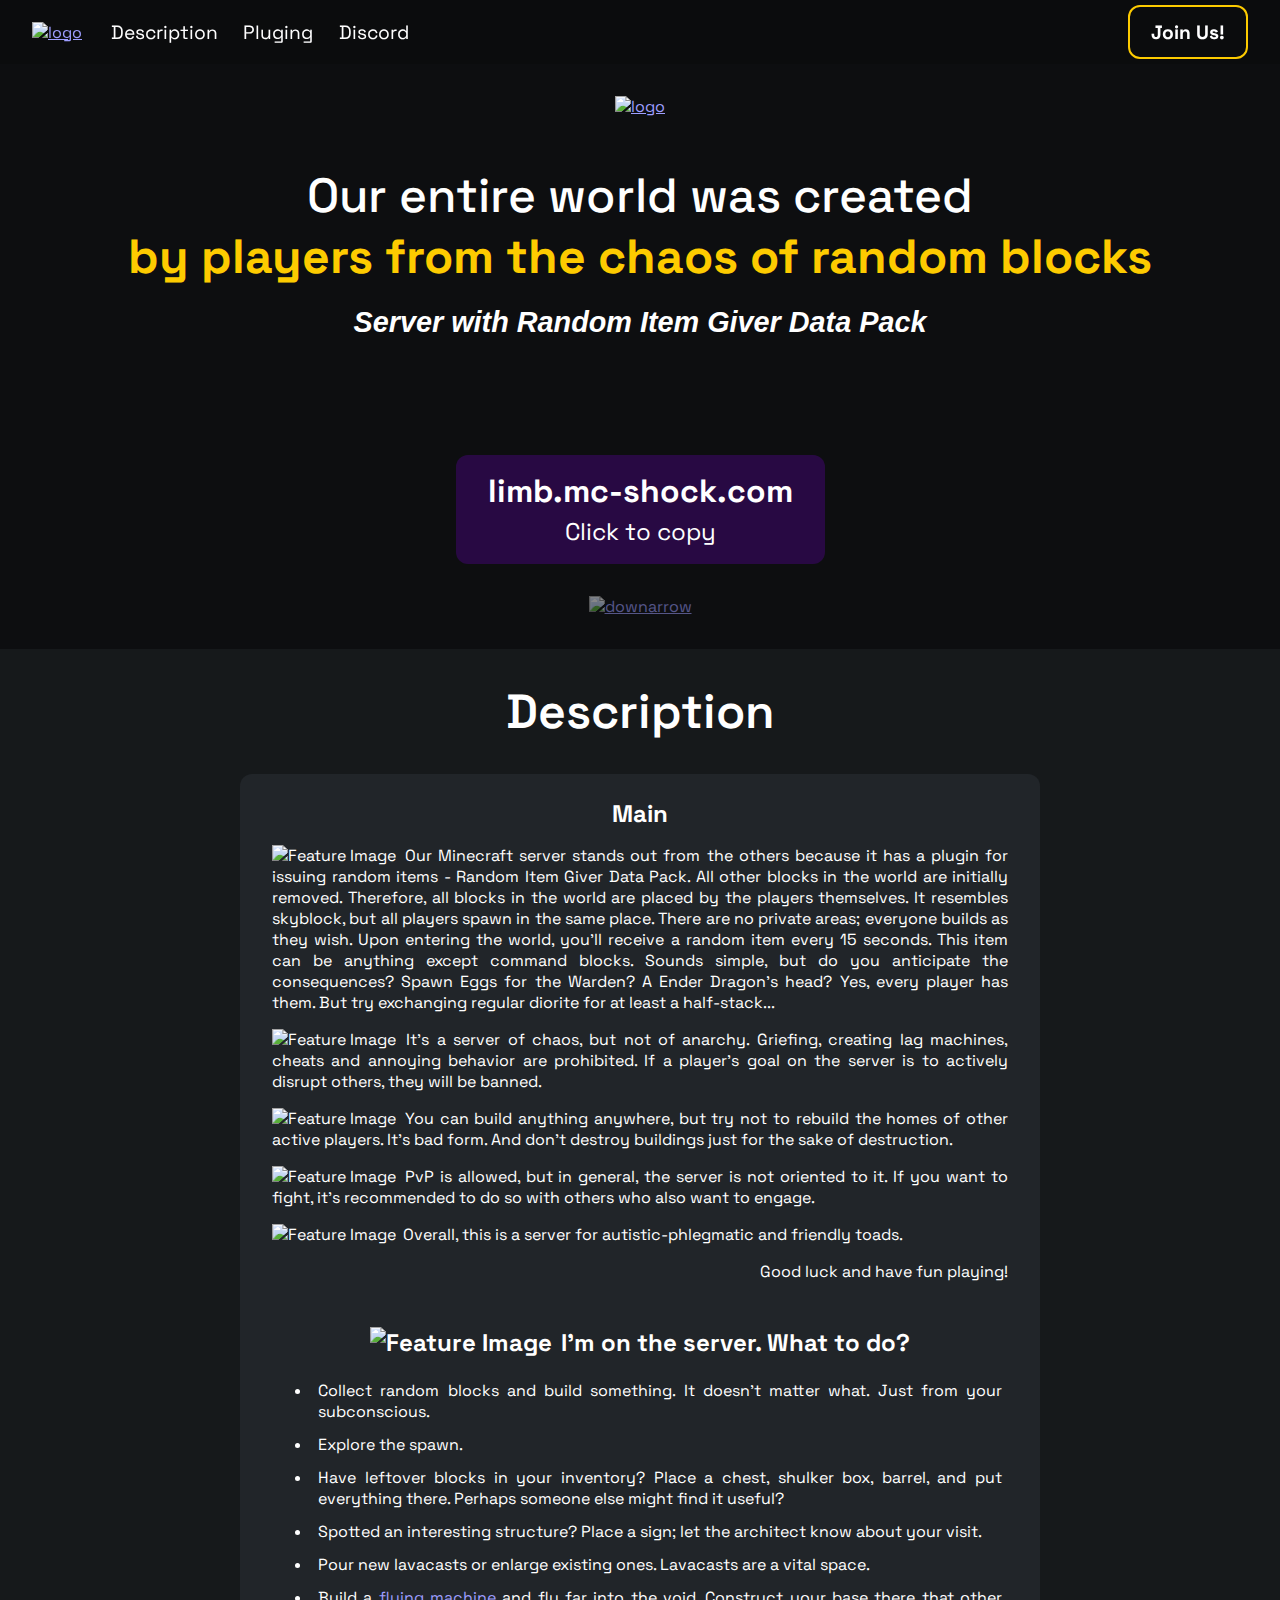
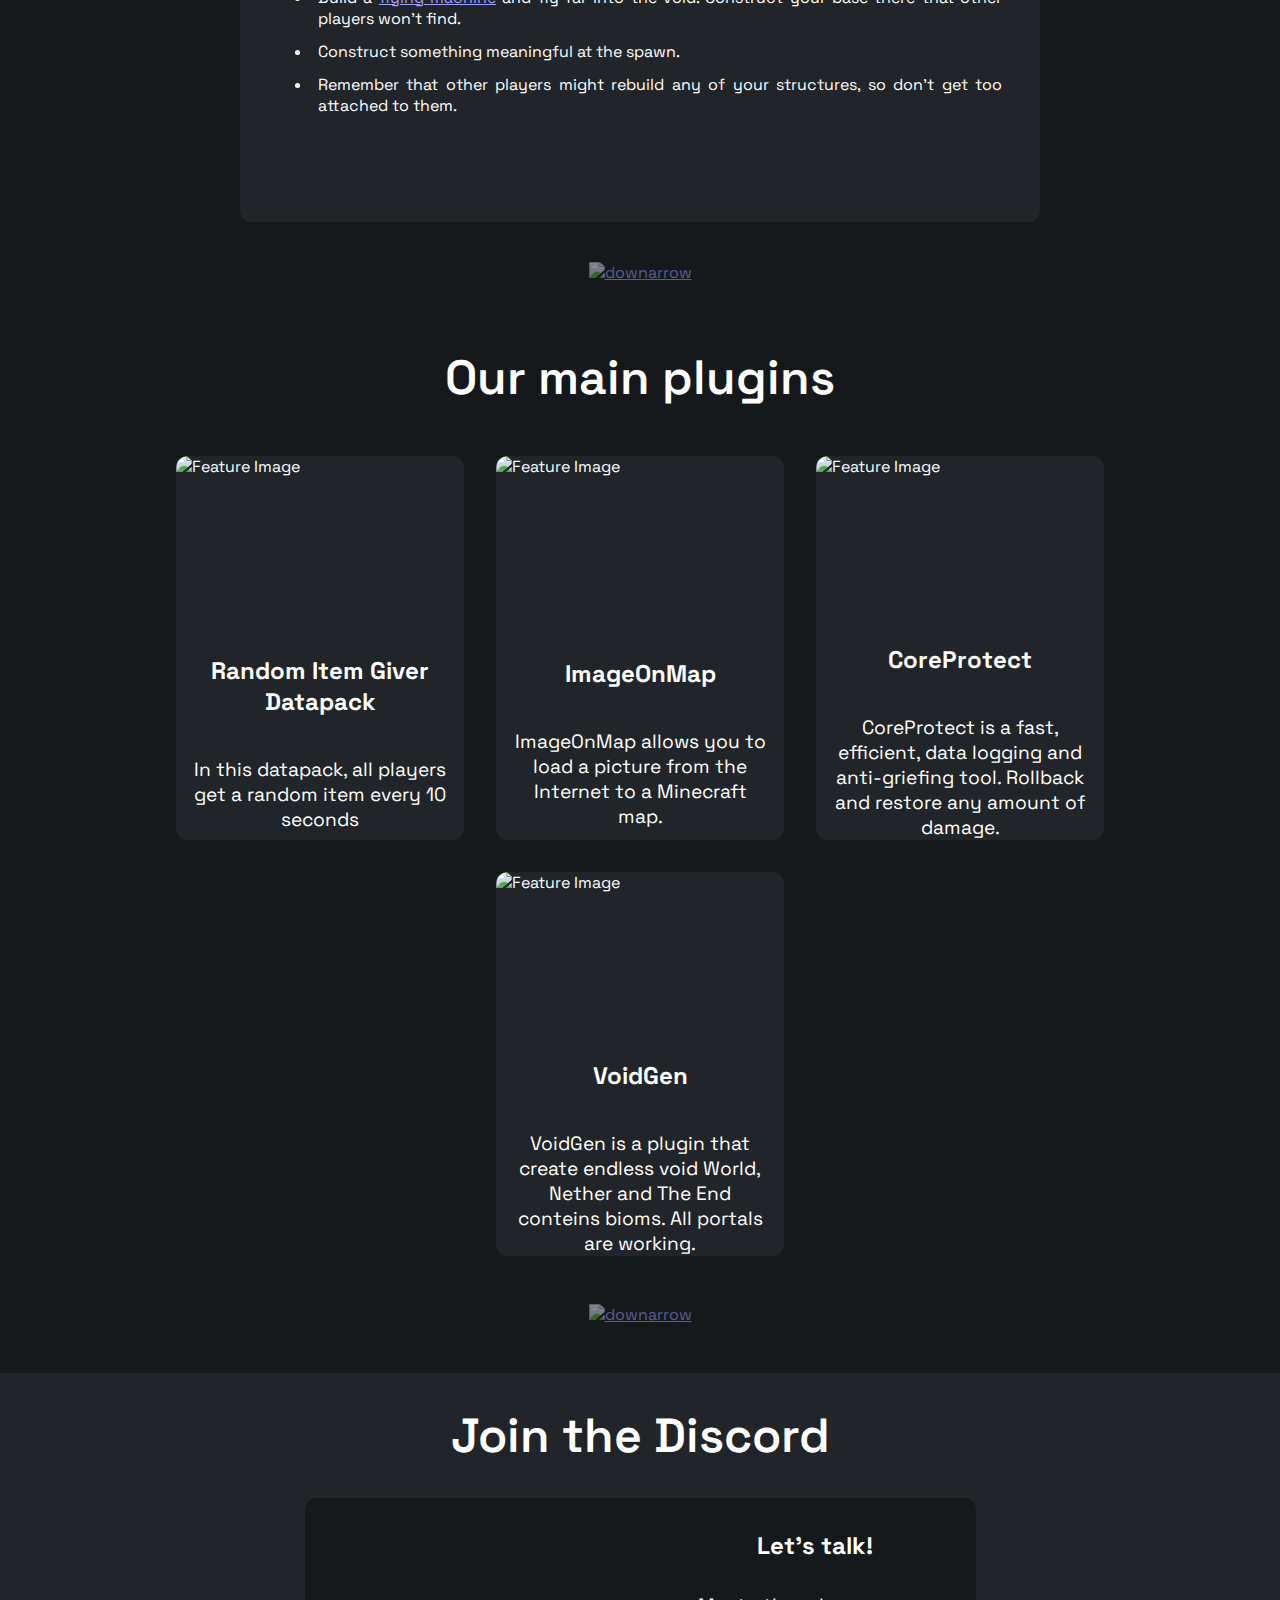
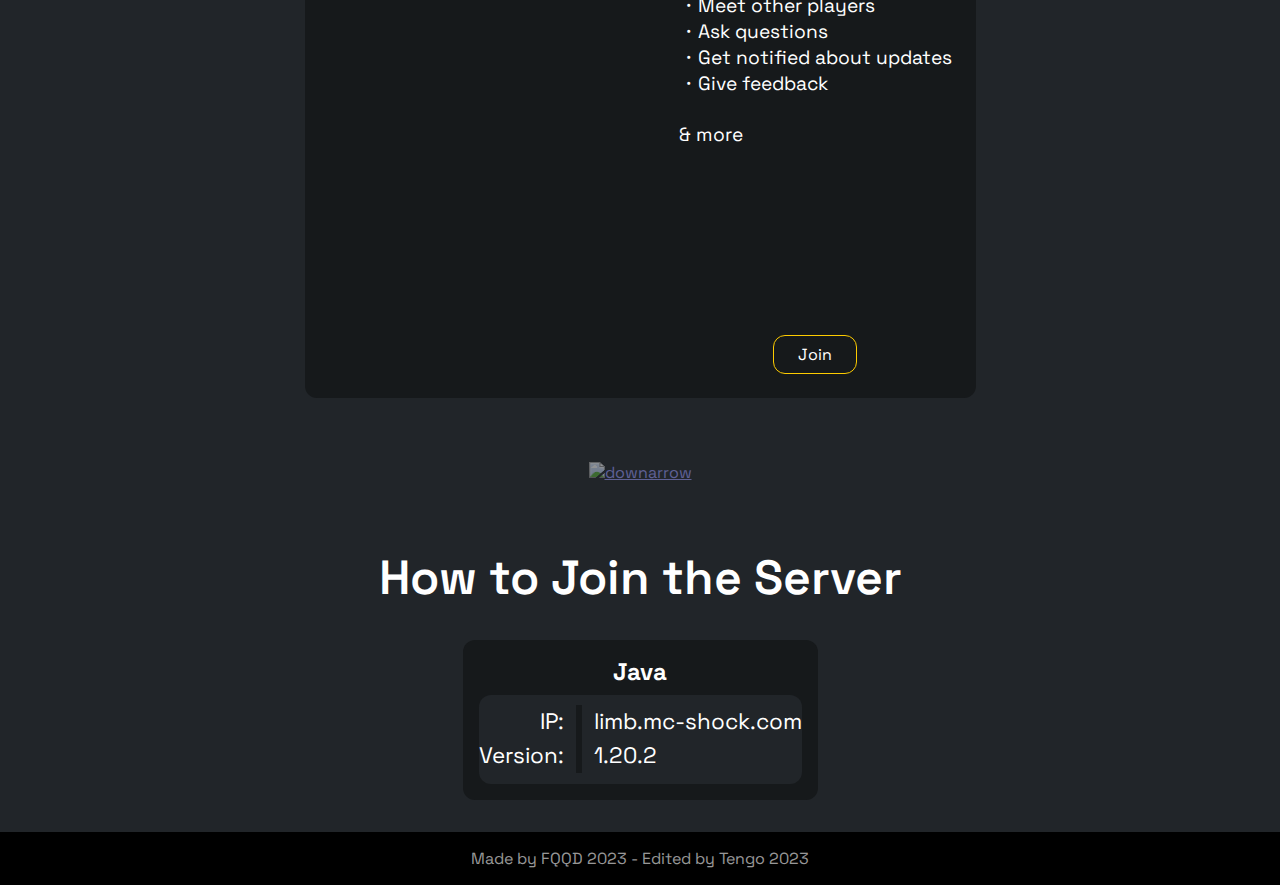
==== commit 20e46ac3: "small fixes" ====
--- a/index.html
+++ b/index.html
@@ -78,15 +78,15 @@
                         Therefore, all blocks in the world
                         are placed by the players themselves. It resembles skyblock, but all players spawn in the same
                         place. There are no private areas; everyone builds as they wish. Upon entering the world, you'll
-                        receive a random item every 10 seconds. This item can be anything except command blocks. Sounds
+                        receive a random item every 15 seconds. This item can be anything except command blocks. Sounds
                         simple, but do you anticipate the consequences? Spawn Eggs for the Warden? A Ender Dragon's
                         head? Yes, every player has them. But try exchanging regular diorite for at least a
                         half-stack...
                     </p>
                     <p><img class="icon_img" alt="Feature Image" src="media/noanarchy.png">
-                        It's a server of chaos, but not of anarchy. There are no strict rules here except for cheats
-                        that crash the server, lag machines, and annoying behavior. If a player's goal on the server is
-                        to actively disrupt others, they will be banned.
+                        It's a server of chaos, but not of anarchy. Griefing, creating lag machines, cheats and annoying
+                        behavior are prohibited. If a player's goal on the server is to actively disrupt others, they
+                        will be banned.
                     </p>
                     <p><img class="icon_img" alt="Feature Image" src="media/build.png">
                         You can build anything anywhere, but try not to rebuild the homes of other active players. It's
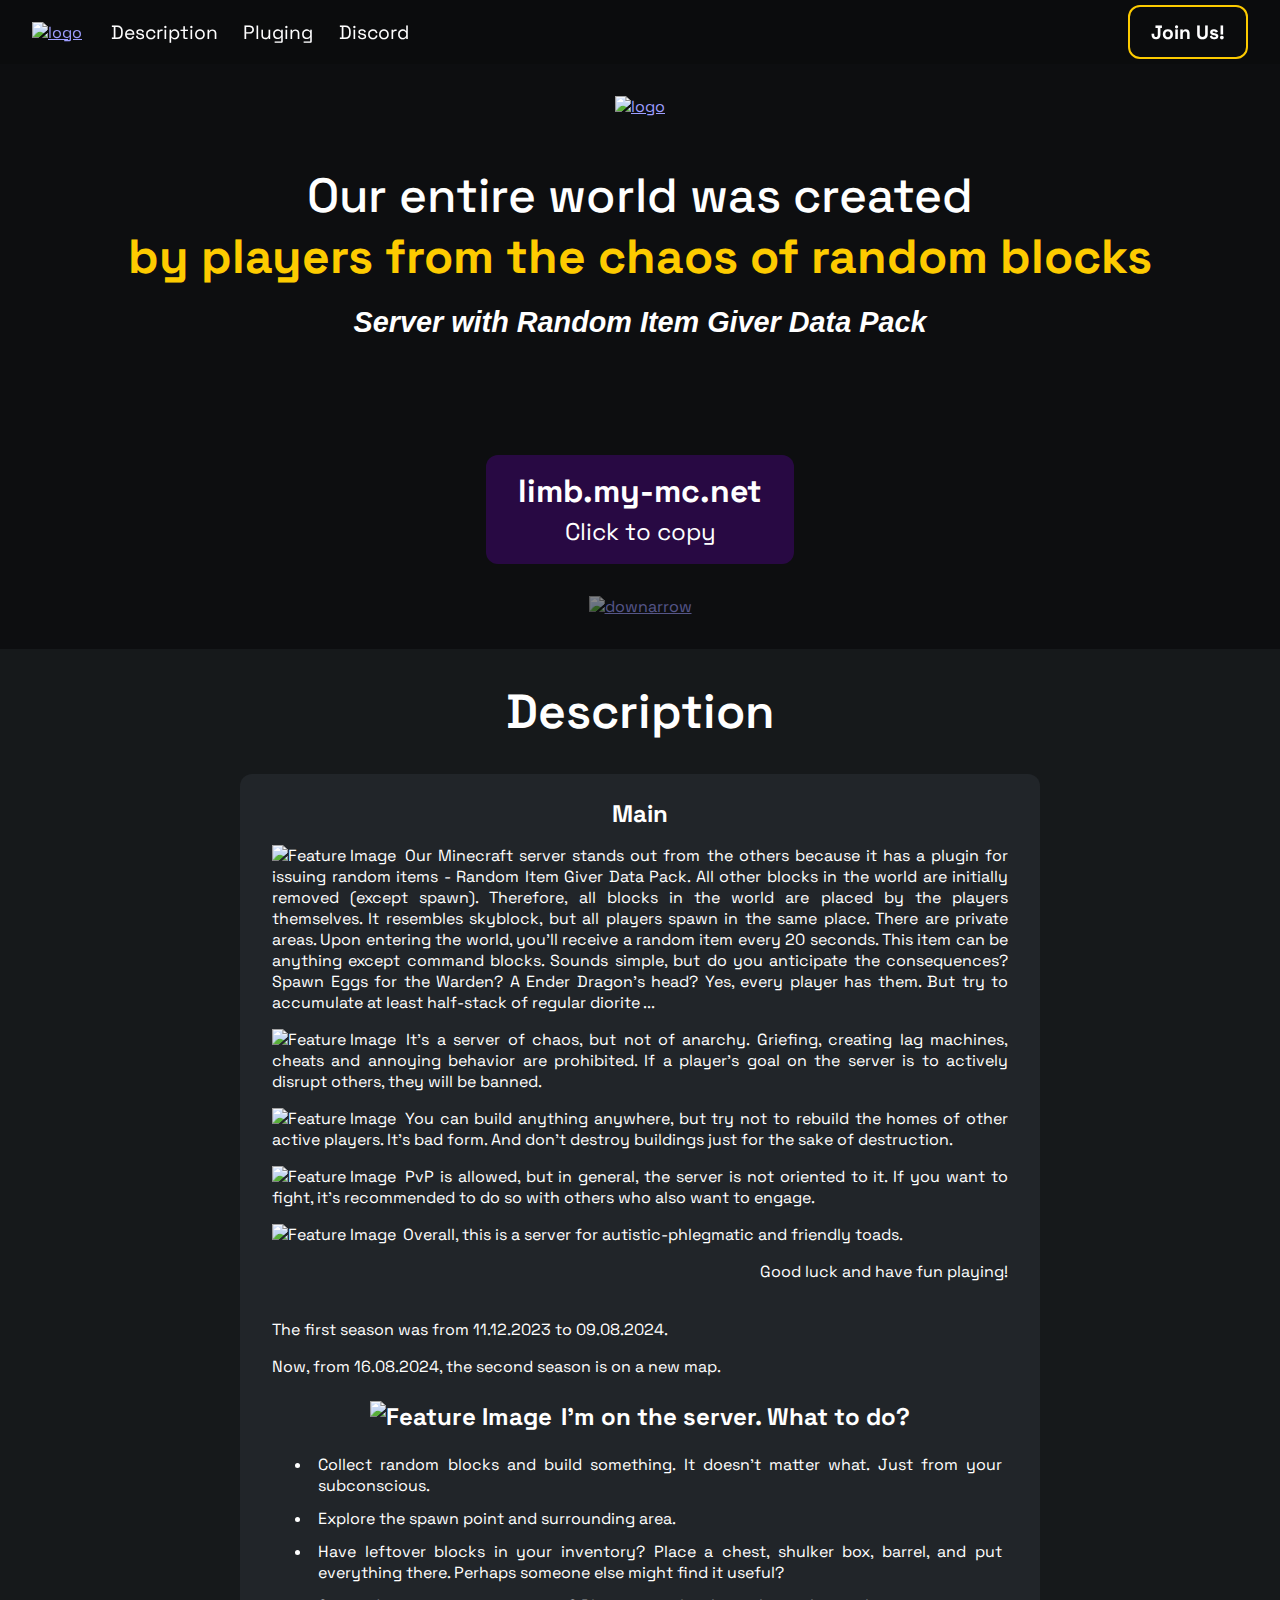
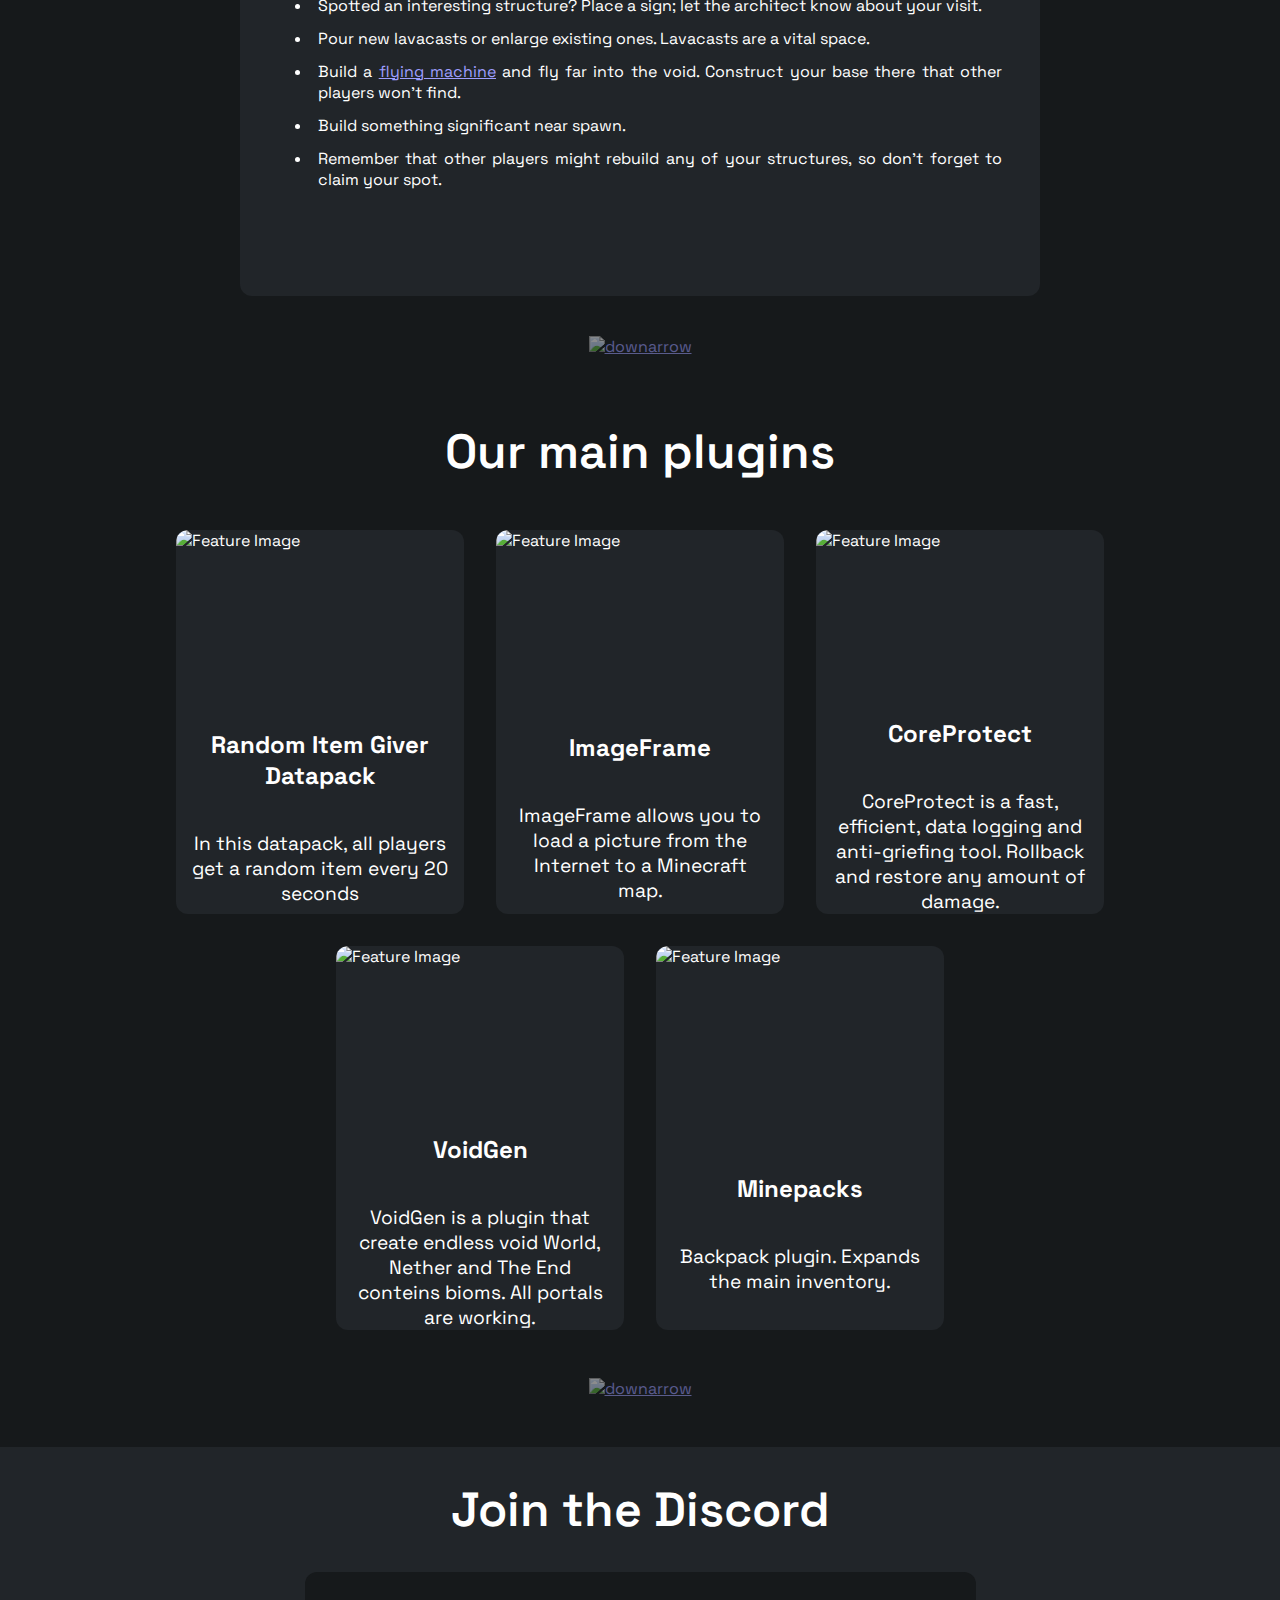
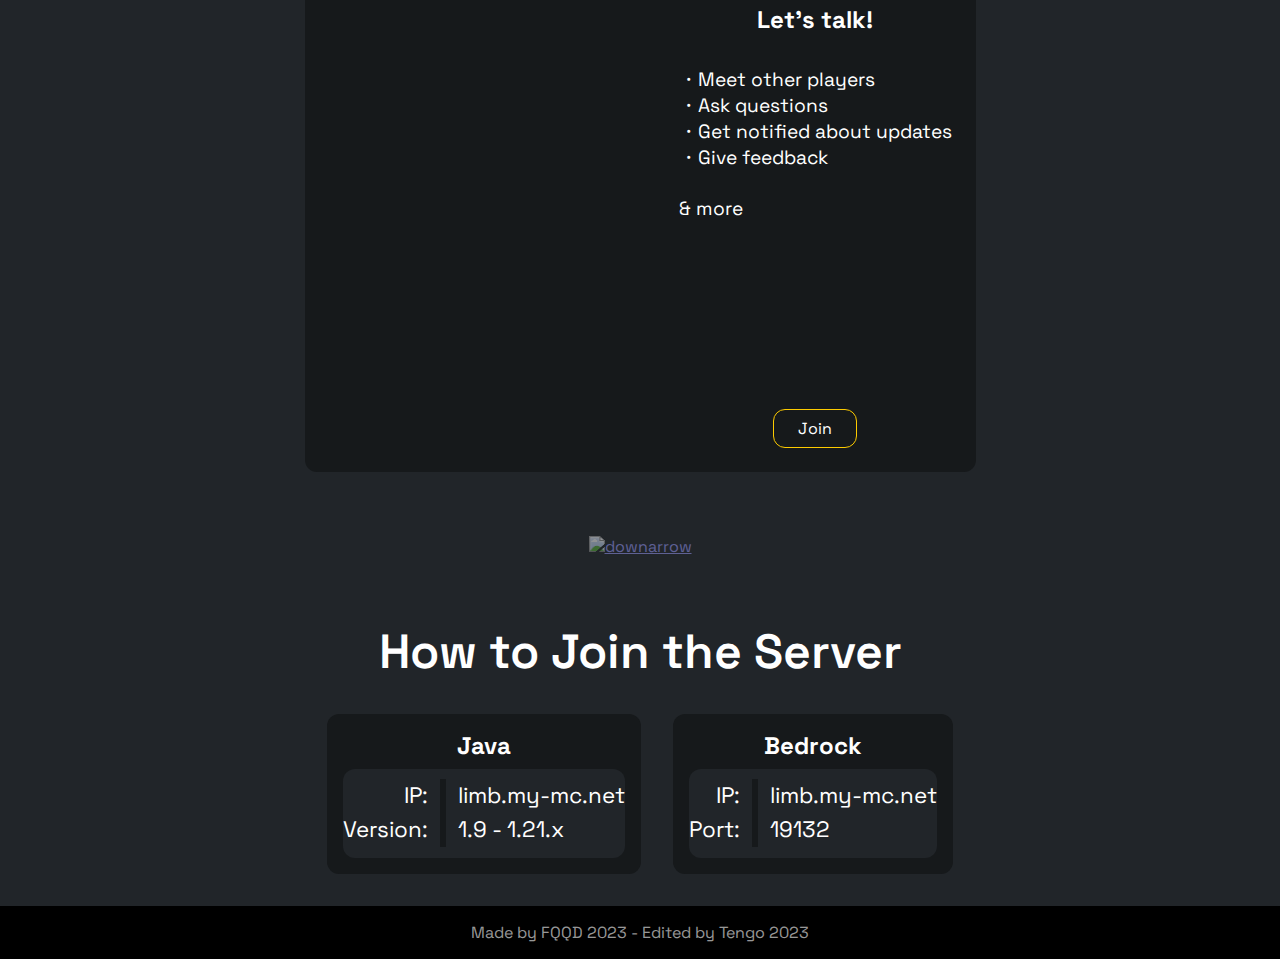
==== commit 97488992: "small fixes" ====
--- a/index.html
+++ b/index.html
@@ -4,7 +4,9 @@
     <meta charset="UTF-8">
     <meta http-equiv="X-UA-Compatible" content="IE=edge">
     <meta name="viewport" content="width=device-width, initial-scale=1.0">
-    <title>[Minecraft Server Name]</title>
+    <meta name="description" content="Main page Minecraft Limb Server">
+    <meta name="keywords" content="Minecraft Server, Random Item Giver Data Pack">
+    <title>Minecraft Limb Server</title>
     <link rel="icon" type="image/png" href="media/favicon.png">
     <link rel="stylesheet" href="css/style.css">
     <link href="https://fonts.bunny.net/css?family=Space+Grotesk:wght@500&display=swap" rel="stylesheet">
@@ -53,7 +55,7 @@
         </div>
         <div class="main1_ipcopier_div">
             <button class="main1_ipcopier" onclick="copyText()" type="button">
-                <span class="main1_ipcopier_text1">limb.mc-shock.com</span>
+                <span class="main1_ipcopier_text1">limb.my-mc.net</span>
                 <br>
                 <span class="main1_ipcopier_text2">Click to copy</span>
             </button>
@@ -74,14 +76,14 @@
                     <p class="main5_admins_description_title">Main</p>
                     <p><img class="icon_img" alt="Feature Image" src="media/information.png">
                         Our Minecraft server stands out from the others because it has a plugin for issuing random
-                        items - Random Item Giver Data Pack. All other blocks in the world are initially removed.
-                        Therefore, all blocks in the world
+                        items - Random Item Giver Data Pack. All other blocks in the world are initially removed (except
+                        spawn). Therefore, all blocks in the world
                         are placed by the players themselves. It resembles skyblock, but all players spawn in the same
-                        place. There are no private areas; everyone builds as they wish. Upon entering the world, you'll
-                        receive a random item every 15 seconds. This item can be anything except command blocks. Sounds
+                        place. There are private areas. Upon entering the world, you'll
+                        receive a random item every 20 seconds. This item can be anything except command blocks. Sounds
                         simple, but do you anticipate the consequences? Spawn Eggs for the Warden? A Ender Dragon's
-                        head? Yes, every player has them. But try exchanging regular diorite for at least a
-                        half-stack...
+                        head? Yes, every player has them. But try to accumulate at least half-stack of regular diorite
+                        ...
                     </p>
                     <p><img class="icon_img" alt="Feature Image" src="media/noanarchy.png">
                         It's a server of chaos, but not of anarchy. Griefing, creating lag machines, cheats and annoying
@@ -105,6 +107,14 @@
                         Good luck and have fun playing!
                     </p>
 
+
+                    <p>
+                        The first season was from 11.12.2023 to 09.08.2024.
+                    </p>
+                    <p>
+                        Now, from 16.08.2024, the second season is on a new map.
+                    </p>
+
                     <p class="main5_admins_description_title">
                         <img class="icon_img" alt="Feature Image" src="media/to-do-list.png">
                         I'm on the server. What to do?</p>
@@ -113,7 +123,7 @@
                         <li>Collect random blocks and build something. It doesn't matter what. Just from your
                             subconscious.
                         </li>
-                        <li>Explore the spawn.
+                        <li>Explore the spawn point and surrounding area.
                         </li>
                         <li>Have leftover blocks in your inventory? Place a chest, shulker box, barrel, and put
                             everything there. Perhaps someone else might find it useful?
@@ -126,10 +136,10 @@
                             into the void. Construct your base there that
                             other players won't find.
                         </li>
-                        <li>Construct something meaningful at the spawn.
-                        </li>
-                        <li>Remember that other players might rebuild any of your structures, so don't get too attached
-                            to them.
+                        <li>Build something significant near spawn.
+                        </li>
+                        <li>Remember that other players might rebuild any of your structures, so don't forget to claim
+                            your spot.
                         </li>
                     </ul>
                     <br>
@@ -154,14 +164,14 @@
                 <div class="main2_feature">
                     <img class="main2_feature_img" alt="Feature Image" src="media/random-item-giver-thumbnail.webp">
                     <p class="main2_feature_headline">Random Item Giver Datapack</p>
-                    <p class="main2_feature_text">In this datapack, all players get a random item every 10 seconds</p>
+                    <p class="main2_feature_text">In this datapack, all players get a random item every 20 seconds</p>
                 </div>
             </a>
             <a href="image-on-map.html">
                 <div class="main2_feature">
                     <img class="main2_feature_img" alt="Feature Image" src="media/ImageOnMap.jpg">
-                    <p class="main2_feature_headline">ImageOnMap</p>
-                    <p class="main2_feature_text">ImageOnMap allows you to load a picture from the Internet to a
+                    <p class="main2_feature_headline">ImageFrame</p>
+                    <p class="main2_feature_text">ImageFrame allows you to load a picture from the Internet to a
                         Minecraft map.</p>
                 </div>
             </a>
@@ -179,6 +189,13 @@
                     <p class="main2_feature_headline">VoidGen</p>
                     <p class="main2_feature_text">VoidGen is a plugin that create endless void World, Nether and The End
                         conteins bioms. All portals are working.</p>
+                </div>
+            </a>
+            <a href="minepacks.html">
+                <div class="main2_feature">
+                    <img class="main2_feature_img" alt="Feature Image" src="media/minepacksbukkit.png">
+                    <p class="main2_feature_headline">Minepacks</p>
+                    <p class="main2_feature_text">Backpack plugin. Expands the main inventory.</p>
                 </div>
             </a>
         </div>
@@ -281,30 +298,30 @@
                         <a>Version:</a>
                     </div>
                     <div class="main3_join_values">
-                        <a>limb.mc-shock.com</a>
-                        <a>1.20.2</a>
+                        <a>limb.my-mc.net</a>
+                        <a>1.9 - 1.21.x</a>
                     </div>
                 </div>
             </div>
-            <!--
+
             <div class="main3_join_div">
-              <a class="main3_join_title">Bedrock</a>
-              <div class="main3_join_content_div">
-                <div class="main3_join_categories">
-                  <a>IP:</a>
-                  <a>Port:</a>
-                </div>
-                <div class="main3_join_values">
-                  <a>be.example.com</a>
-                  <a>69420</a>
-                </div>
-              </div>
-            </div>
-          </div>
-          -->
-        </div>
+                <a class="main3_join_title">Bedrock</a>
+                <div class="main3_join_content_div">
+                    <div class="main3_join_categories">
+                        <a>IP:</a>
+                        <a>Port:</a>
+                    </div>
+                    <div class="main3_join_values">
+                        <a>limb.my-mc.net</a>
+                        <a>19132</a>
+                    </div>
+                </div>
+            </div>
+        </div>
+
     </div>
 </div>
+
 <footer class="copyright_div">
     <a href="https://github.com/FQQD/MCServer-Web-Template" class="copyright">Made by FQQD 2023 - Edited by Tengo
         2023</a>
